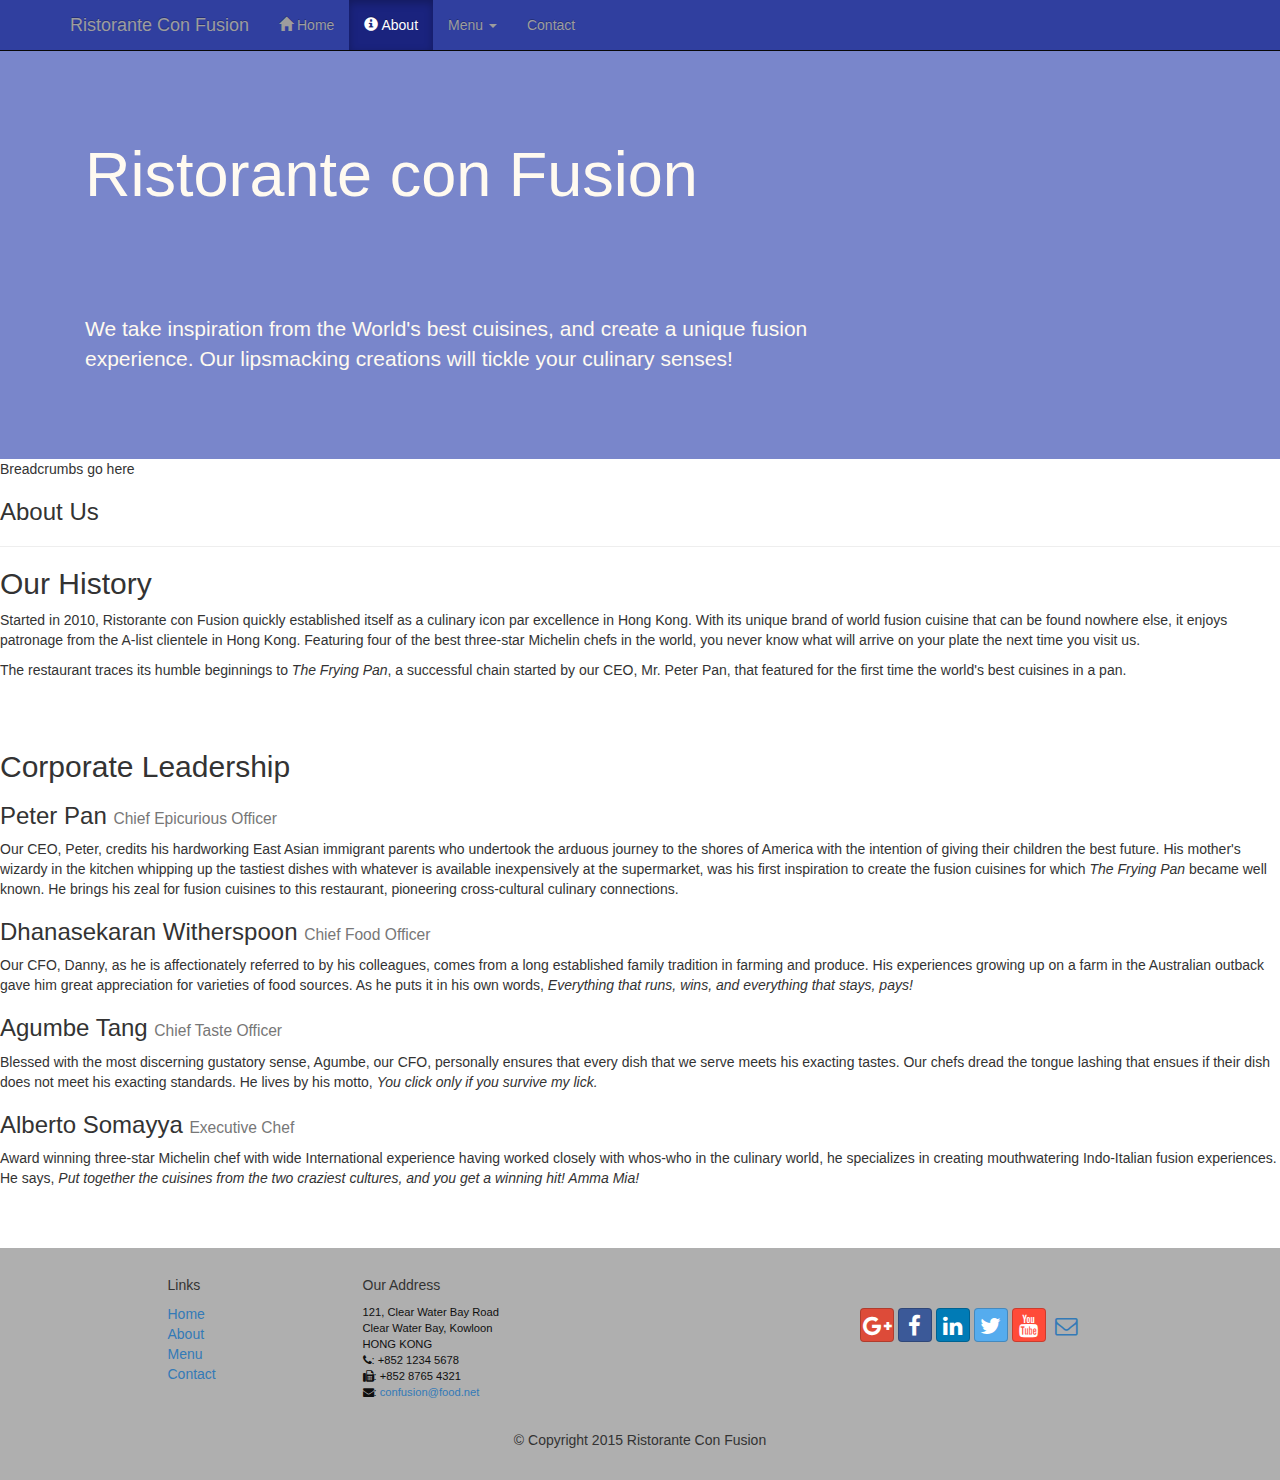
==== conFusion/aboutus.html @ da2f940b "WK1 Project Task1" ====
<!DOCTYPE html>
<html lang="en">

<head>
    <meta charset="utf-8">
    <meta http-equiv="X-UA-Compatible" content="IE=edge">
    <meta name="viewport" content="width=device-width, initial-scale=1">
    <!-- The above 3 meta tags *must* come first in the head; any other head 
         content must come *after* these tags -->
    <title>Ristorante Con Fusion: About Us</title>
    <!-- Bootstrap -->
    <link href="css/bootstrap.min.css" rel="stylesheet">
    <link href="css/bootstrap-theme.min.css" rel="stylesheet">
    <link href="css/font-awesome.min.css" rel="stylesheet">
    <link href="css/bootstrap-social.css" rel="stylesheet">
    <link href="css/mystyles.css" rel="stylesheet">

    <!-- HTML5 shim and Respond.js for IE8 support of HTML5 elements and media queries -->
    <!-- WARNING: Respond.js doesn't work if you view the page via file:// -->
    <!--[if lt IE 9]>
      <script src="https://oss.maxcdn.com/html5shiv/3.7.2/html5shiv.min.js"></script>
      <script src="https://oss.maxcdn.com/respond/1.4.2/respond.min.js"></script>
    <![endif]-->
</head>

<body>
    <nav class="navbar navbar-inverse navbar-fixed-top" role="navigation">
        <div class="container">
            <div class="navbar-header">
                <button type="button" class="navbar-toggle collapsed" data-toggle="collapse" data-target="#navbar" aria-expanded="false" aria-controls="navbar">
                    <span class="sr-only">Toggle navigation</span>
                    <span class="icon-bar"></span>
                    <span class="icon-bar"></span>
                    <span class="icon-bar"></span>
                </button>
                <a class="navbar-brand" href="index.html">Ristorante Con Fusion</a>
            </div>
            <div id="navbar" class="navbar-collapse collapse">
                <ul class="nav navbar-nav">
                    <li><a href="index.html"><span class="glyphicon glyphicon-home"
                         aria-hidden="true"></span> Home</a></li>
                    <li class="active"><a href="aboutus.html"><span class="glyphicon glyphicon-info-sign"
                         aria-hidden="true"></span> About</a></li>
                    <li class="dropdown">
                        <a href="#" class="dropdown-toggle" data-toggle="dropdown" role="button" aria-haspopup="true" aria-expanded="false">
                         Menu <span class="caret"></span></a>
                        <ul class="dropdown-menu">
                            <li><a href="#">Appetizers</a></li>
                            <li><a href="#">Main Courses</a></li>
                            <li><a href="#">Desserts</a></li>
                            <li><a href="#">Drinks</a></li>
                            <li role="separator" class="divider"></li>
                            <li class="dropdown-header">Specials</li>
                            <li><a href="#">Lunch Buffet</a></li>
                            <li><a href="#">Weekend Brunch</a></li>
                        </ul>
                    </li>
                    <li><a href="#">Contact</a></li>
                </ul>
            </div>
        </div>
    </nav>
    <header class="jumbotron">

        <!-- Main component for a primary marketing message or call to action -->

        <div class="container">
            <div class="row row-header">
                <div class="col-xs-12 col-sm-8">
                    <h1>Ristorante con Fusion</h1>
                    <p style="padding:40px;"></p>
                    <p>We take inspiration from the World's best cuisines, and create a unique fusion experience. Our lipsmacking creations will tickle your culinary senses!</p>
                </div>
                <div class="col-xs-12 col-sm-4">
                </div>
            </div>
        </div>
    </header>

    <div>
        <div>
            <div>
                Breadcrumbs go here
            </div>
            <div>
                <h3>About Us</h3>
                <hr>
            </div>
        </div>

        <div>
            <div>
                <h2>Our History</h2>
                <p>Started in 2010, Ristorante con Fusion quickly established itself as a culinary icon par excellence in Hong Kong. With its unique brand of world fusion cuisine that can be found nowhere else, it enjoys patronage from the A-list clientele in Hong Kong. Featuring four of the best three-star Michelin chefs in the world, you never know what will arrive on your plate the next time you visit us.</p>
                <p>The restaurant traces its humble beginnings to <em>The Frying Pan</em>, a successful chain started by our CEO, Mr. Peter Pan, that featured for the first time the world's best cuisines in a pan.</p>
            </div>
            <div>
                <p style="padding:20px;"></p>
            </div>
        </div>


        <div>
            <div>
                <h2>Corporate Leadership</h2>
                <h3>Peter Pan <small>Chief Epicurious Officer</small></h3>
                <p>Our CEO, Peter, credits his hardworking East Asian immigrant parents who undertook the arduous journey to the shores of America with the intention of giving their children the best future. His mother's wizardy in the kitchen whipping up the tastiest dishes with whatever is available inexpensively at the supermarket, was his first inspiration to create the fusion cuisines for which <em>The Frying Pan</em> became well known. He brings his zeal for fusion cuisines to this restaurant, pioneering cross-cultural culinary connections.</p>
                <h3>Dhanasekaran Witherspoon <small>Chief Food Officer</small></h3>
                <p>Our CFO, Danny, as he is affectionately referred to by his colleagues, comes from a long established family tradition in farming and produce. His experiences growing up on a farm in the Australian outback gave him great appreciation for varieties of food sources. As he puts it in his own words, <em>Everything that runs, wins, and everything that stays, pays!</em></p>
                <h3>Agumbe Tang <small>Chief Taste Officer</small></h3>
                <p>Blessed with the most discerning gustatory sense, Agumbe, our CFO, personally ensures that every dish that we serve meets his exacting tastes. Our chefs dread the tongue lashing that ensues if their dish does not meet his exacting standards. He lives by his motto, <em>You click only if you survive my lick.</em></p>
                <h3>Alberto Somayya <small>Executive Chef</small></h3>
                <p>Award winning three-star Michelin chef with wide International experience having worked closely with whos-who in the culinary world, he specializes in creating mouthwatering Indo-Italian fusion experiences. He says, <em>Put together the cuisines from the two craziest cultures, and you get a winning hit! Amma Mia!</em></p>
            </div>
            <div>
                <p style="padding:20px;"></p>
            </div>
        </div>

    </div>

    <footer class="row-footer">
        <div class="container">
            <div class="row">
                <div class="col-xs-5 col-xs-offset-1 col-sm-2 col-sm-offset-1">
                    <h5>Links</h5>
                    <ul class="list-unstyled">
                        <li><a href="#">Home</a></li>
                        <li><a href="#">About</a></li>
                        <li><a href="#">Menu</a></li>
                        <li><a href="#">Contact</a></li>
                    </ul>
                </div>
                <div class="col-xs-6 col-sm-5">
                    <h5>Our Address</h5>
                    <address>
		              121, Clear Water Bay Road<br>
		              Clear Water Bay, Kowloon<br>
		              HONG KONG<br>
		              <i class="fa fa-phone"></i>: +852 1234 5678<br>
		              <i class="fa fa-fax"></i>: +852 8765 4321<br>
		              <i class="fa fa-envelope"></i>: 
                        <a href="mailto:confusion@food.net">confusion@food.net</a>
		           </address>
                </div>
                <div class="col-xs-12 col-sm-4">
                    <div class="nav navbar-nav" style="padding: 40px 10px;">
                        <a class="btn btn-social-icon btn-google-plus" href="http://google.com/+"><i class="fa fa-google-plus"></i></a>
                        <a class="btn btn-social-icon btn-facebook" href="http://www.facebook.com/profile.php?id="><i class="fa fa-facebook"></i></a>
                        <a class="btn btn-social-icon btn-linkedin" href="http://www.linkedin.com/in/"><i class="fa fa-linkedin"></i></a>
                        <a class="btn btn-social-icon btn-twitter" href="http://twitter.com/"><i class="fa fa-twitter"></i></a>
                        <a class="btn btn-social-icon btn-youtube" href="http://youtube.com/"><i class="fa fa-youtube"></i></a>
                        <a class="btn btn-social-icon" href="mailto:"><i class="fa fa-envelope-o"></i></a>
                    </div>
                </div>
                <div class="col-xs-12">
                    <p style="padding:10px;"></p>
                    <p align=center>© Copyright 2015 Ristorante Con Fusion</p>
                </div>
            </div>
        </div>
    </footer>
    <!-- jQuery (necessary for Bootstrap's JavaScript plugins) -->
    <script src="https://ajax.googleapis.com/ajax/libs/jquery/1.11.3/jquery.min.js"></script>
    <!-- Include all compiled plugins (below), or include individual files as needed -->
    <script src="js/bootstrap.min.js"></script>
</body>

</html>
---- conFusion/css/mystyles.css ----
.row-header {
    margin: 0px auto;
    padding: 0px auto;
}

.row-content {
    margin: 0px auto;
    padding: 50px 0px 50px 0px;
    border-bottom: 1px ridge;
    min-height: 400px;
}

.row-footer {
    background-color: #AfAfAf;
    margin: 0px auto;
    padding: 20px 0px 20px 0px;
}

.jumbotron {
    padding: 70px 30px 70px 30px;
    margin: 0px auto;
    background: #7986CB;
    color: floralwhite;
}

address {
    font-size: 80%;
    margin: 0px;
    color: #0f0f0f;
}

body {
    padding: 50px 0px 0px 0px;
    z-index: 0;
}

.navbar-inverse {
    background: #303F9F;
}

.navbar-inverse .navbar-nav>.active>a,
.navbar-inverse .navbar-nav>.active>a:hover,
.navbar-inverse .navbar-nav>.active>a:focus {
    color: #fff;
    background: #1A237E;
}

.navbar-inverse .navbar-nav>.open>a,
.navbar-inverse .navbar-nav>.open>a:hover,
.navbar-inverse .navbar-nav>.open>a:focus {
    color: #fff;
    background: #1A237E;
}

.navbar-inverse .navbar-nav .open .dropdown-menu>li>a,
.navbar-inverse .navbar-nav .open .dropdown-menu {
    background-color: #303F9F;
    color: #eeeeee;
}

.navbar-inverse .navbar-nav .open .dropdown-menu>li>a:hover {
    color: #000000;
}
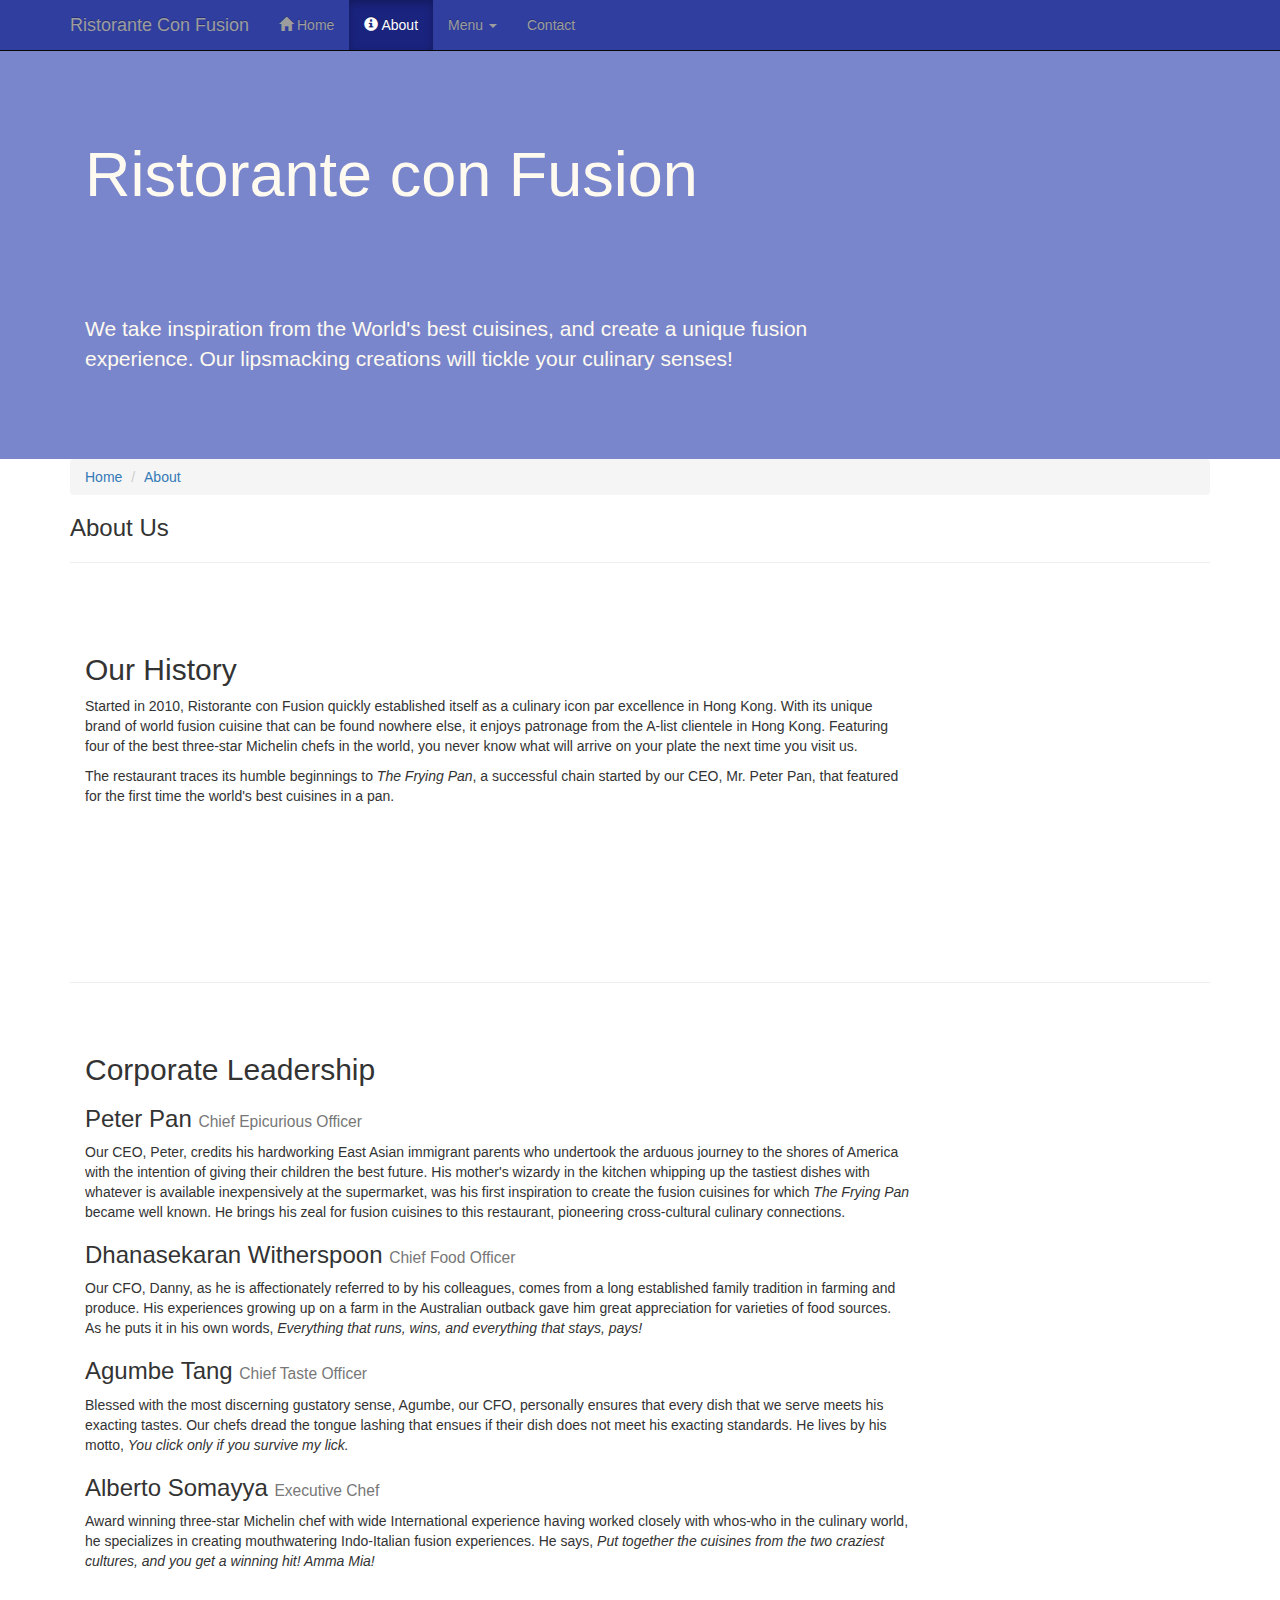
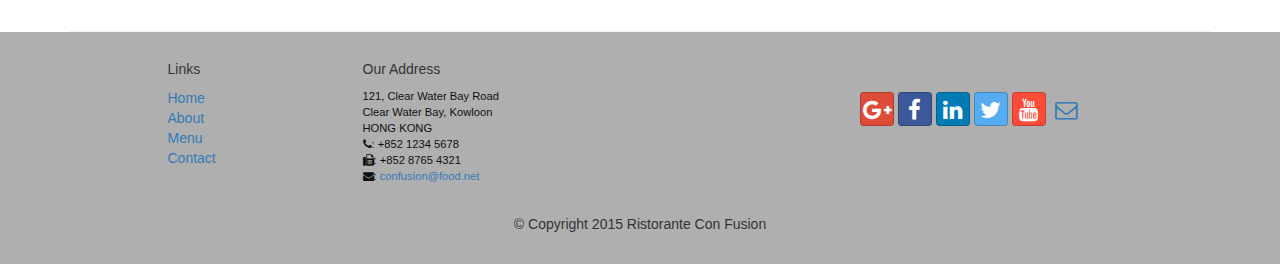
==== commit 230f65cb: "WK1 assignment" ====
--- a/conFusion/aboutus.html
+++ b/conFusion/aboutus.html
@@ -77,10 +77,15 @@
         </div>
     </header>
 
-    <div>
+
+
+    <div class="container">
         <div>
             <div>
-                Breadcrumbs go here
+                <ol class="breadcrumb">
+                    <li class="active"><a href="index.html">Home</a></li>
+                    <li><a href="aboutus.html">About</a></li>
+                </ol>
             </div>
             <div>
                 <h3>About Us</h3>
@@ -88,20 +93,20 @@
             </div>
         </div>
 
-        <div>
-            <div>
+        <div class="row row-content">
+            <div class="col-xs-12 col-sm-9">
                 <h2>Our History</h2>
                 <p>Started in 2010, Ristorante con Fusion quickly established itself as a culinary icon par excellence in Hong Kong. With its unique brand of world fusion cuisine that can be found nowhere else, it enjoys patronage from the A-list clientele in Hong Kong. Featuring four of the best three-star Michelin chefs in the world, you never know what will arrive on your plate the next time you visit us.</p>
                 <p>The restaurant traces its humble beginnings to <em>The Frying Pan</em>, a successful chain started by our CEO, Mr. Peter Pan, that featured for the first time the world's best cuisines in a pan.</p>
             </div>
-            <div>
+            <div class="col-xs-12 col-sm-3">
                 <p style="padding:20px;"></p>
             </div>
         </div>
 
 
-        <div>
-            <div>
+        <div class="row row-content">
+            <div class="col-xs-12 col-sm-9">
                 <h2>Corporate Leadership</h2>
                 <h3>Peter Pan <small>Chief Epicurious Officer</small></h3>
                 <p>Our CEO, Peter, credits his hardworking East Asian immigrant parents who undertook the arduous journey to the shores of America with the intention of giving their children the best future. His mother's wizardy in the kitchen whipping up the tastiest dishes with whatever is available inexpensively at the supermarket, was his first inspiration to create the fusion cuisines for which <em>The Frying Pan</em> became well known. He brings his zeal for fusion cuisines to this restaurant, pioneering cross-cultural culinary connections.</p>
@@ -112,7 +117,7 @@
                 <h3>Alberto Somayya <small>Executive Chef</small></h3>
                 <p>Award winning three-star Michelin chef with wide International experience having worked closely with whos-who in the culinary world, he specializes in creating mouthwatering Indo-Italian fusion experiences. He says, <em>Put together the cuisines from the two craziest cultures, and you get a winning hit! Amma Mia!</em></p>
             </div>
-            <div>
+            <div class="col-xs-12 col-sm-3">
                 <p style="padding:20px;"></p>
             </div>
         </div>
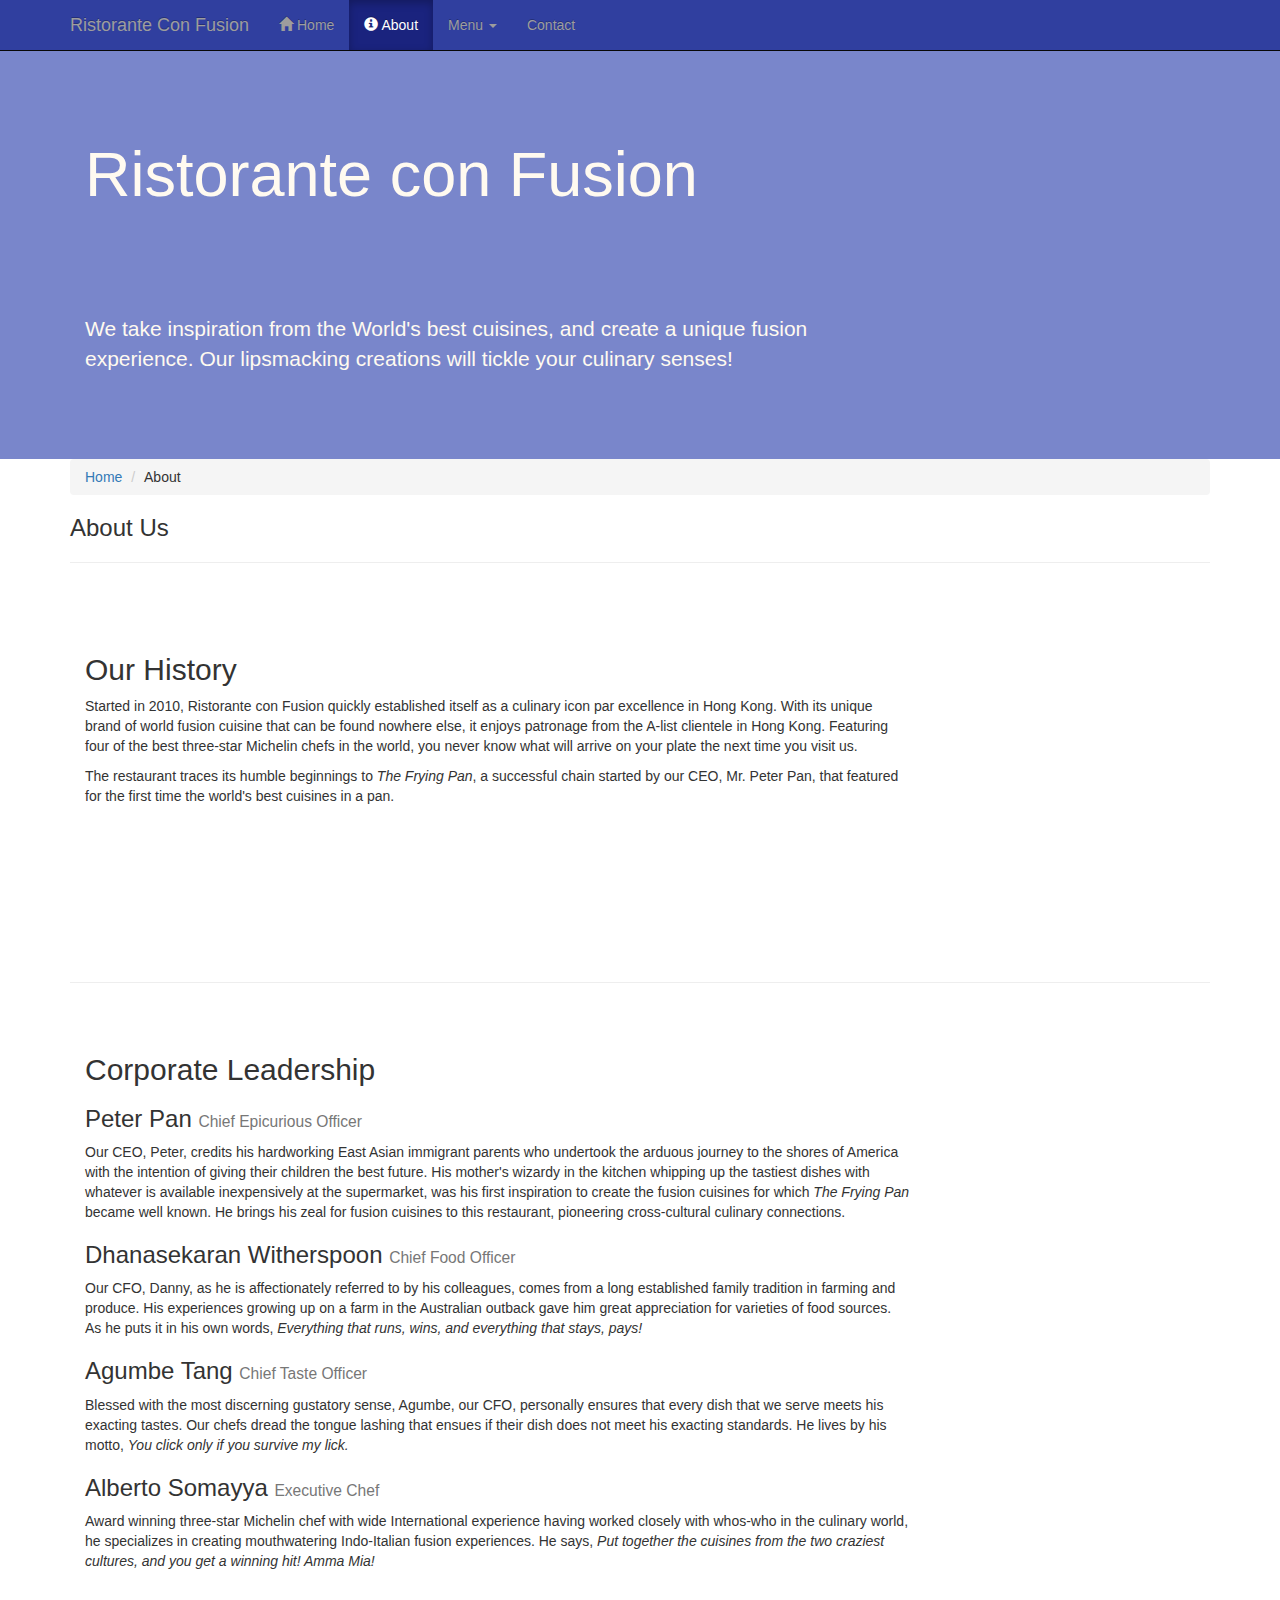
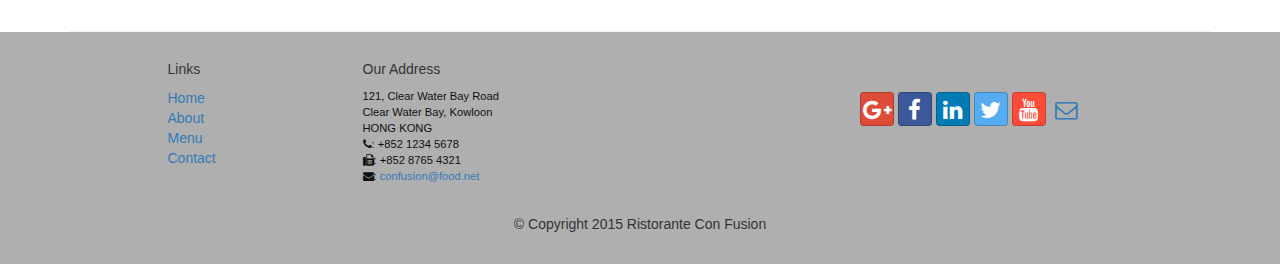
==== commit 00ed933a: "Link to About in breadcrumb removed" ====
--- a/conFusion/aboutus.html
+++ b/conFusion/aboutus.html
@@ -84,7 +84,7 @@
             <div>
                 <ol class="breadcrumb">
                     <li class="active"><a href="index.html">Home</a></li>
-                    <li><a href="aboutus.html">About</a></li>
+                    <li>About</li>
                 </ol>
             </div>
             <div>
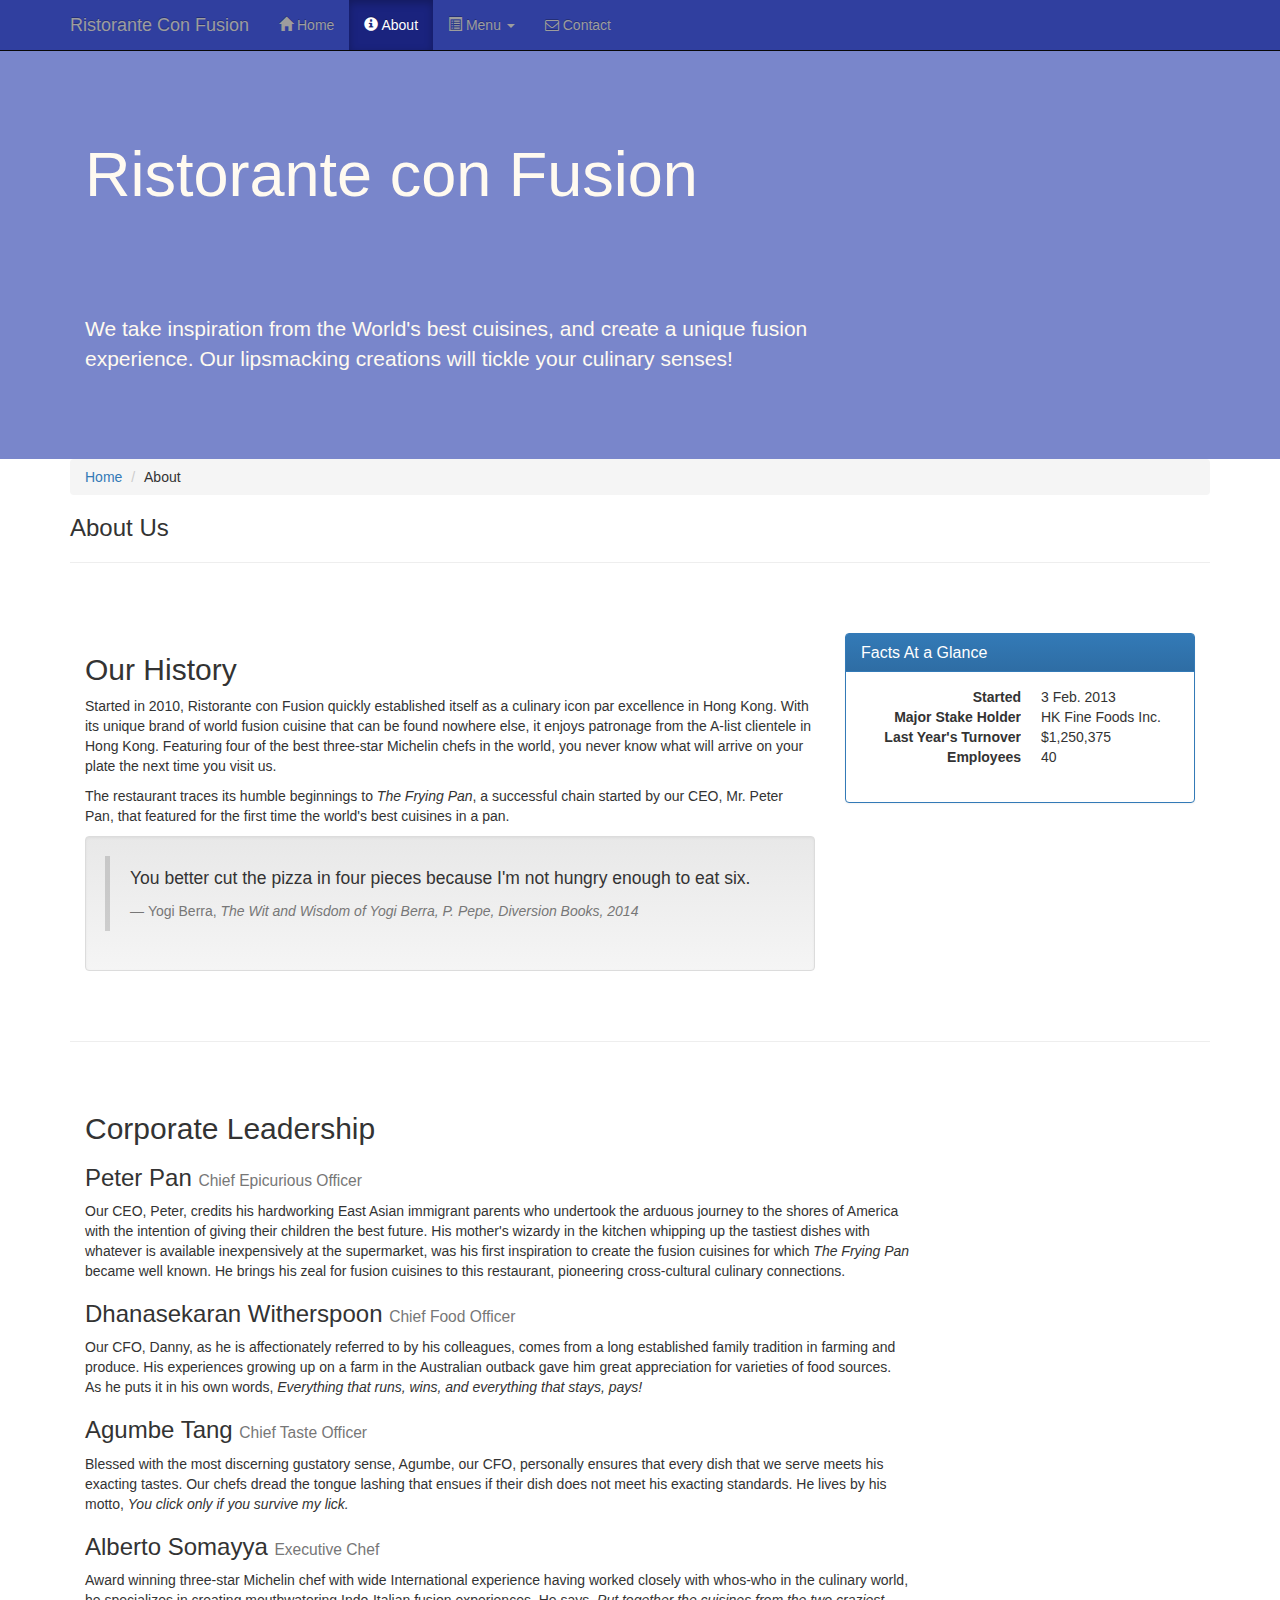
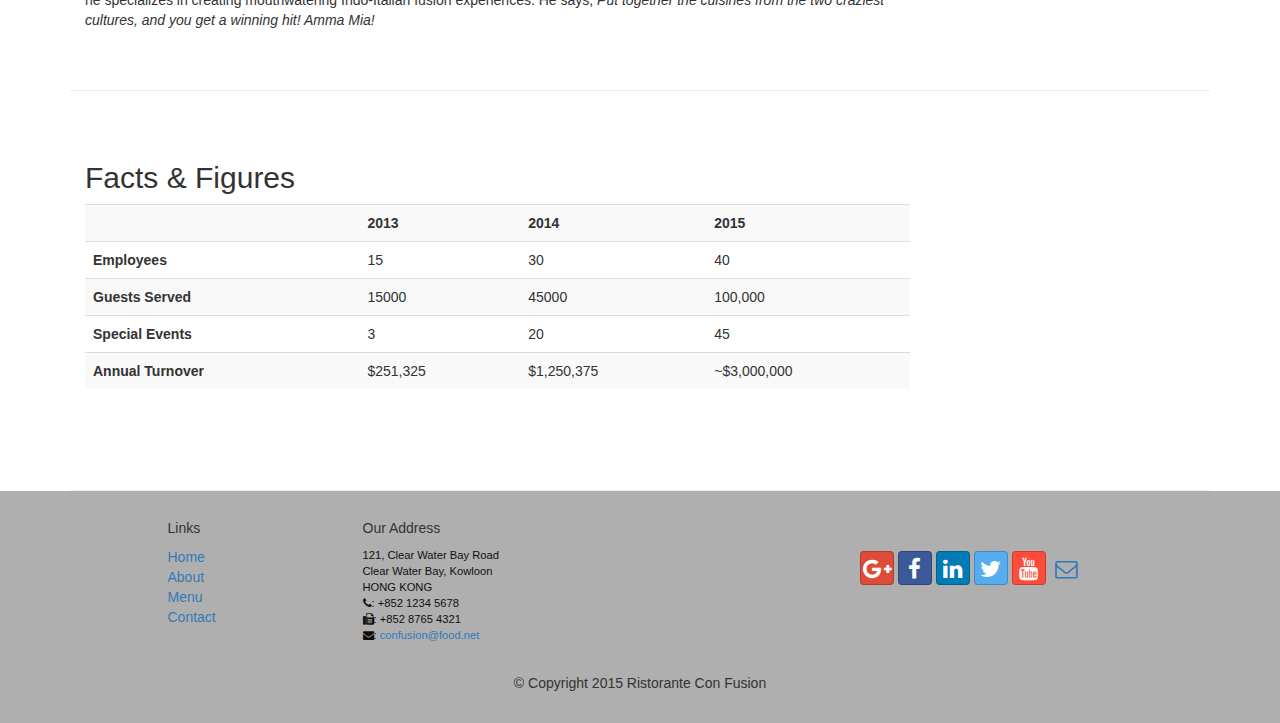
==== commit 17a00dad: "WK2 Exercise 2" ====
--- a/conFusion/aboutus.html
+++ b/conFusion/aboutus.html
@@ -42,7 +42,8 @@
                     <li class="active"><a href="aboutus.html"><span class="glyphicon glyphicon-info-sign"
                          aria-hidden="true"></span> About</a></li>
                     <li class="dropdown">
-                        <a href="#" class="dropdown-toggle" data-toggle="dropdown" role="button" aria-haspopup="true" aria-expanded="false">
+                        <a href="#" class="dropdown-toggle" data-toggle="dropdown" role="button" aria-haspopup="true" aria-expanded="false"><span class="glyphicon glyphicon-list-alt"
+                         aria-hidden="true"></span>
                          Menu <span class="caret"></span></a>
                         <ul class="dropdown-menu">
                             <li><a href="#">Appetizers</a></li>
@@ -55,7 +56,7 @@
                             <li><a href="#">Weekend Brunch</a></li>
                         </ul>
                     </li>
-                    <li><a href="#">Contact</a></li>
+                    <li><a href="contactus.html"><i class="fa fa-envelope-o"></i> Contact</a></li>
                 </ul>
             </div>
         </div>
@@ -94,14 +95,41 @@
         </div>
 
         <div class="row row-content">
-            <div class="col-xs-12 col-sm-9">
+            <div class="col-xs-12 col-sm-8">
                 <h2>Our History</h2>
                 <p>Started in 2010, Ristorante con Fusion quickly established itself as a culinary icon par excellence in Hong Kong. With its unique brand of world fusion cuisine that can be found nowhere else, it enjoys patronage from the A-list clientele in Hong Kong. Featuring four of the best three-star Michelin chefs in the world, you never know what will arrive on your plate the next time you visit us.</p>
                 <p>The restaurant traces its humble beginnings to <em>The Frying Pan</em>, a successful chain started by our CEO, Mr. Peter Pan, that featured for the first time the world's best cuisines in a pan.</p>
-            </div>
-            <div class="col-xs-12 col-sm-3">
-                <p style="padding:20px;"></p>
-            </div>
+                <div class="well">
+                    <blockquote>
+                        <p>You better cut the pizza in four pieces because I'm not hungry enough to eat six.</p>
+                        <footer>Yogi Berra,
+                            <cite>The Wit and Wisdom of Yogi Berra,
+                            P. Pepe, Diversion Books, 2014</cite>
+                        </footer>
+                    </blockquote>
+                </div>
+            </div>
+            <div class="col-xs-12 col-sm-4">
+
+                <div class="panel panel-primary">
+                    <div class="panel-heading">
+                        <h3 class="panel-title">Facts At a Glance</h3>
+                    </div>
+                    <div class="panel-body">
+                        <dl class="dl-horizontal">
+                            <dt>Started</dt>
+                            <dd>3 Feb. 2013</dd>
+                            <dt>Major Stake Holder</dt>
+                            <dd>HK Fine Foods Inc.</dd>
+                            <dt>Last Year's Turnover</dt>
+                            <dd>$1,250,375</dd>
+                            <dt>Employees</dt>
+                            <dd>40</dd>
+                        </dl>
+                    </div>
+                </div>
+            </div>
+
         </div>
 
 
@@ -122,6 +150,49 @@
             </div>
         </div>
 
+        <div class="row row-content">
+            <div class="col-xs-12 col-sm-9">
+                <h2>Facts &amp; Figures</h2>
+                <div class="table-responsive">
+                    <table class="table table-striped">
+                        <tr>
+                            <td>&nbsp;</td>
+                            <th>2013</th>
+                            <th>2014</th>
+                            <th>2015</th>
+                        </tr>
+                        <tr>
+                            <th>Employees</th>
+                            <td>15</td>
+                            <td>30</td>
+                            <td>40</td>
+                        </tr>
+                        <tr>
+                            <th>Guests Served</th>
+                            <td>15000</td>
+                            <td>45000</td>
+                            <td>100,000</td>
+                        </tr>
+                        <tr>
+                            <th>Special Events</th>
+                            <td>3</td>
+                            <td>20</td>
+                            <td>45</td>
+                        </tr>
+                        <tr>
+                            <th>Annual Turnover</th>
+                            <td>$251,325</td>
+                            <td>$1,250,375</td>
+                            <td>~$3,000,000</td>
+                        </tr>
+                    </table>
+                </div>
+            </div>
+            <div class="col-xs-12 col-sm-3">
+                <p style="padding:20px;"></p>
+            </div>
+        </div>
+
     </div>
 
     <footer class="row-footer">
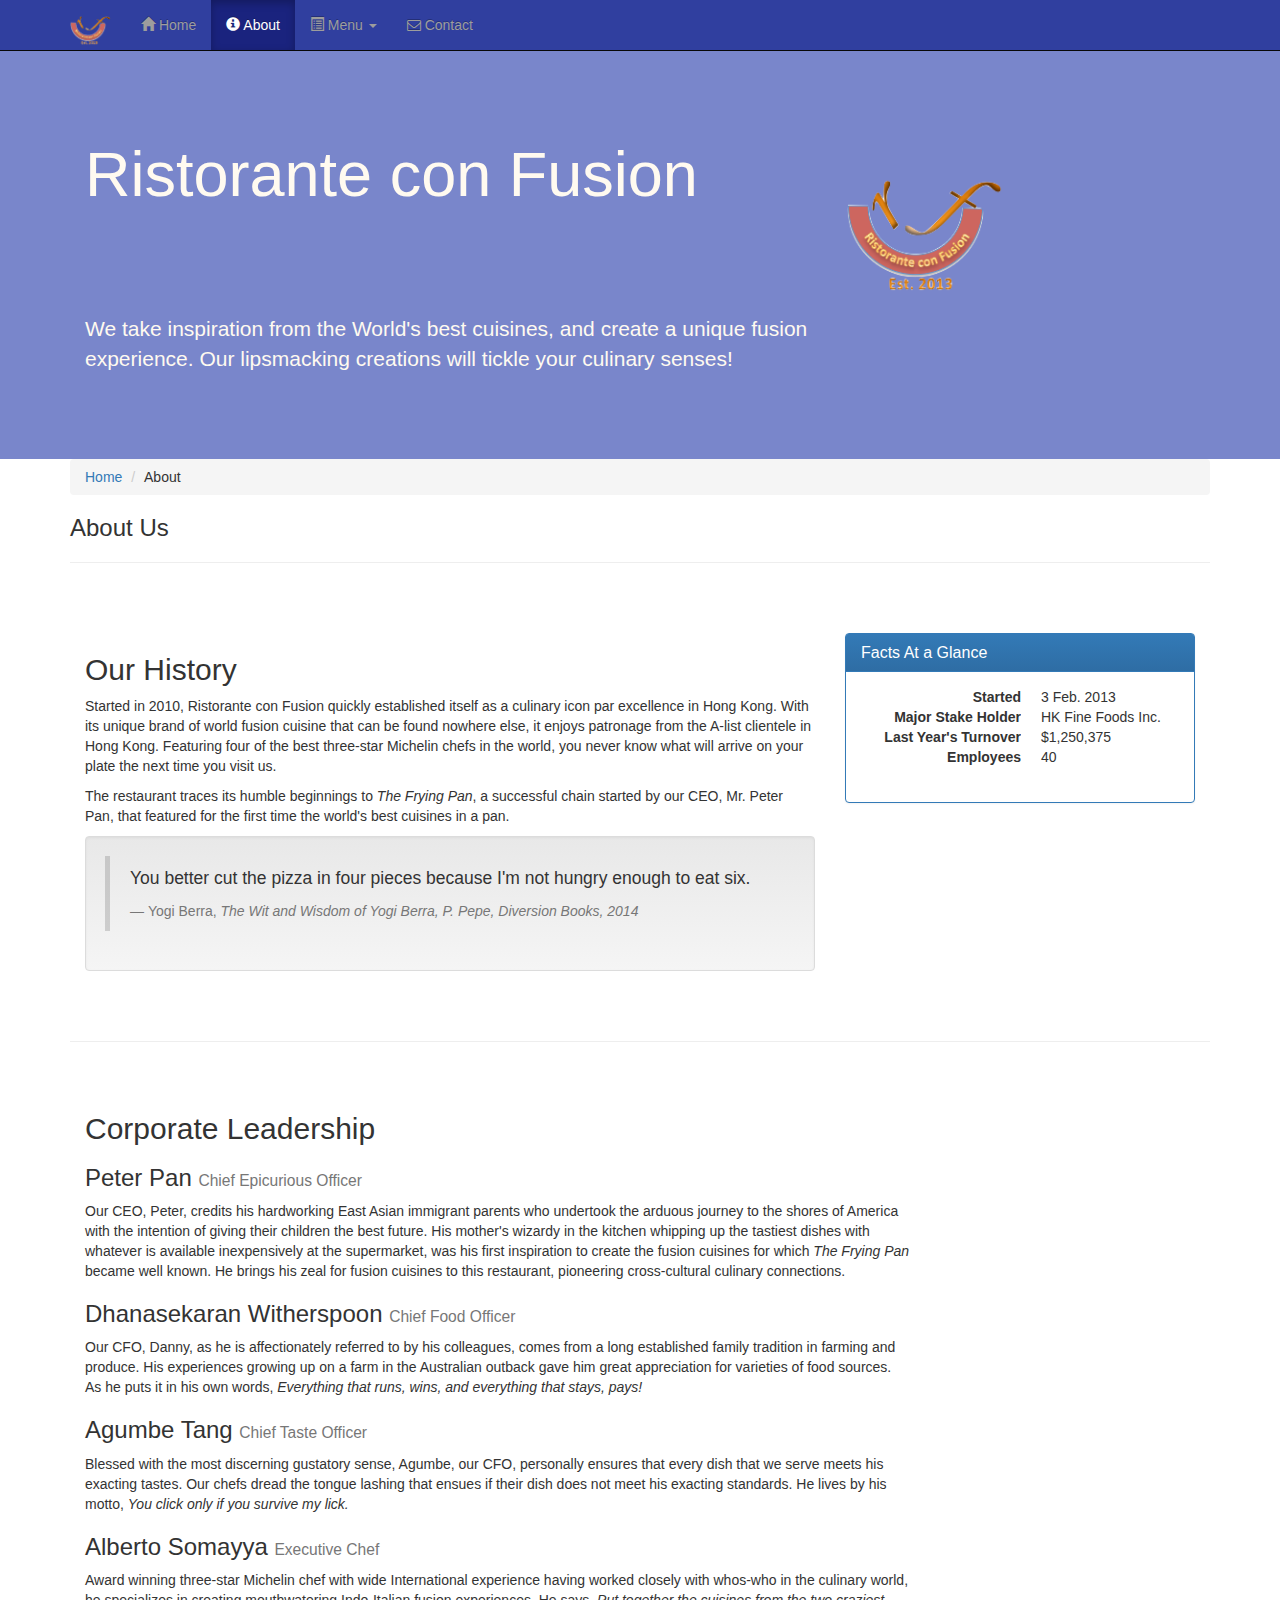
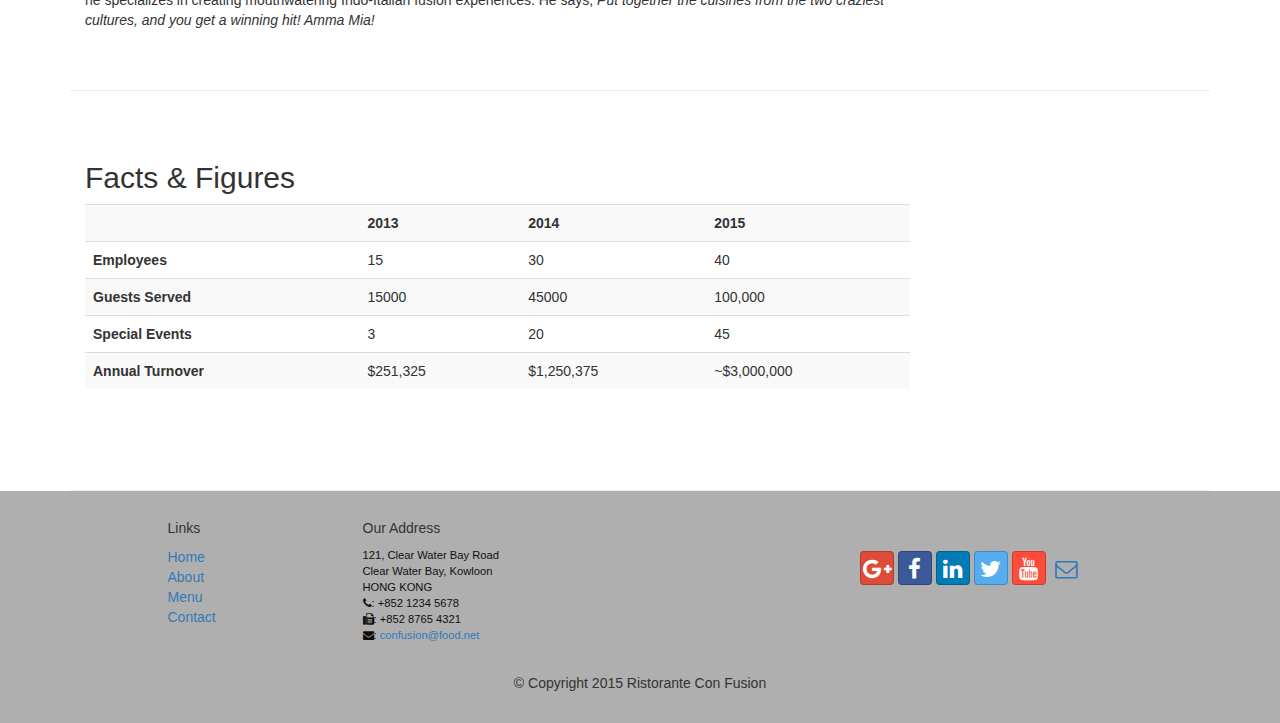
==== commit c37fa592: "WK2 Exercise 3" ====
--- a/conFusion/aboutus.html
+++ b/conFusion/aboutus.html
@@ -33,7 +33,7 @@
                     <span class="icon-bar"></span>
                     <span class="icon-bar"></span>
                 </button>
-                <a class="navbar-brand" href="index.html">Ristorante Con Fusion</a>
+                <a class="navbar-brand" href="index.html"><img src="img/logo.png" height=30 width=41></a>
             </div>
             <div id="navbar" class="navbar-collapse collapse">
                 <ul class="nav navbar-nav">
@@ -72,7 +72,9 @@
                     <p style="padding:40px;"></p>
                     <p>We take inspiration from the World's best cuisines, and create a unique fusion experience. Our lipsmacking creations will tickle your culinary senses!</p>
                 </div>
-                <div class="col-xs-12 col-sm-4">
+                <div class="col-xs-12 col-sm-2">
+                    <p style="padding:20px;"></p>
+                    <img src="img/logo.png" class="img-responsive">
                 </div>
             </div>
         </div>
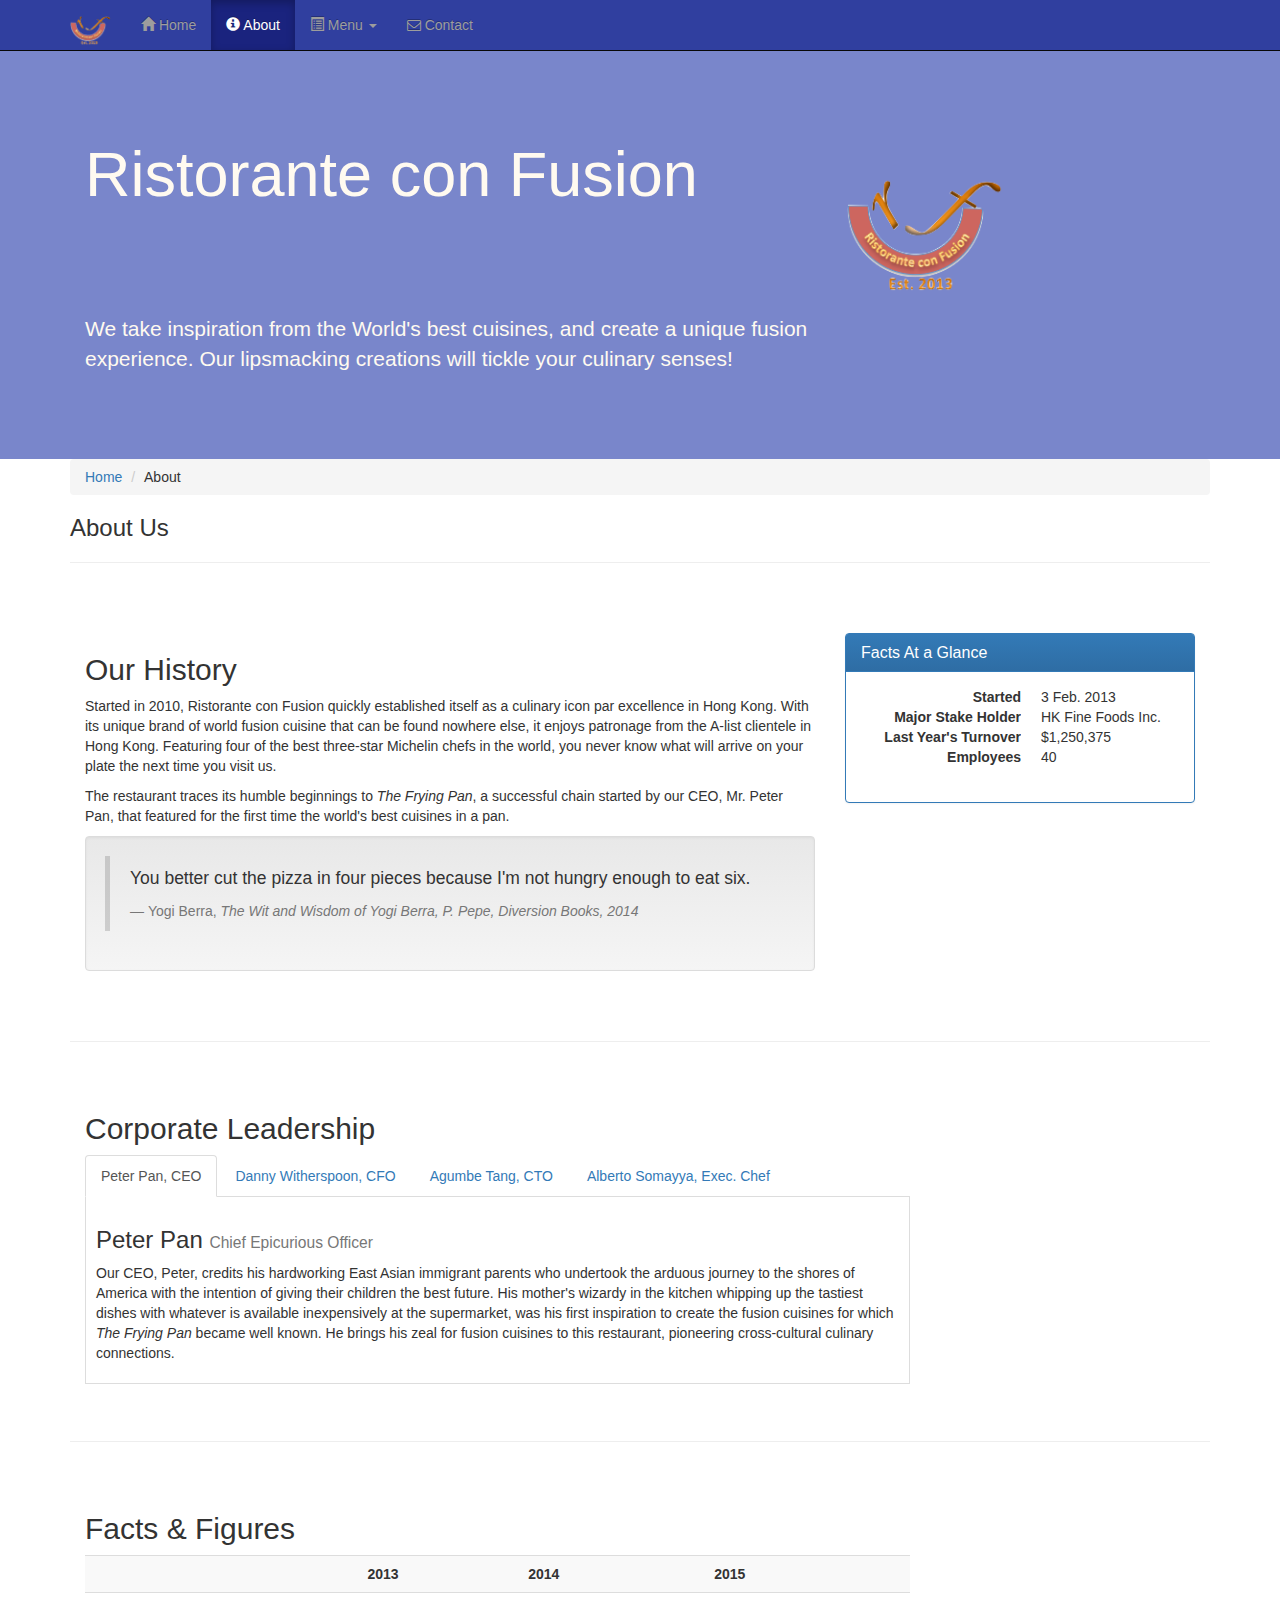
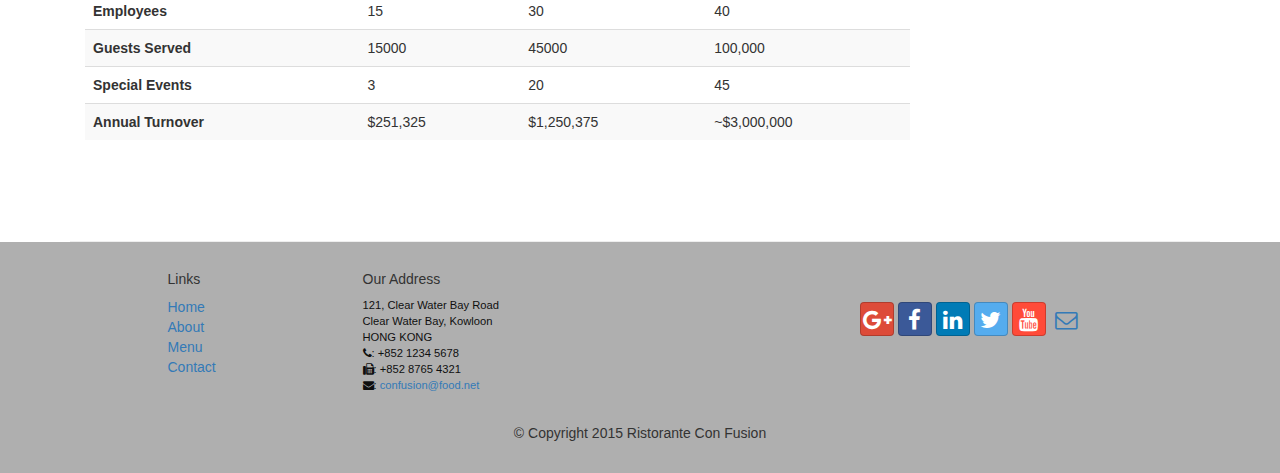
==== commit fc419dd3: "WK3 - Tabs exercise 1" ====
--- a/conFusion/aboutus.html
+++ b/conFusion/aboutus.html
@@ -138,14 +138,31 @@
         <div class="row row-content">
             <div class="col-xs-12 col-sm-9">
                 <h2>Corporate Leadership</h2>
-                <h3>Peter Pan <small>Chief Epicurious Officer</small></h3>
-                <p>Our CEO, Peter, credits his hardworking East Asian immigrant parents who undertook the arduous journey to the shores of America with the intention of giving their children the best future. His mother's wizardy in the kitchen whipping up the tastiest dishes with whatever is available inexpensively at the supermarket, was his first inspiration to create the fusion cuisines for which <em>The Frying Pan</em> became well known. He brings his zeal for fusion cuisines to this restaurant, pioneering cross-cultural culinary connections.</p>
-                <h3>Dhanasekaran Witherspoon <small>Chief Food Officer</small></h3>
-                <p>Our CFO, Danny, as he is affectionately referred to by his colleagues, comes from a long established family tradition in farming and produce. His experiences growing up on a farm in the Australian outback gave him great appreciation for varieties of food sources. As he puts it in his own words, <em>Everything that runs, wins, and everything that stays, pays!</em></p>
-                <h3>Agumbe Tang <small>Chief Taste Officer</small></h3>
-                <p>Blessed with the most discerning gustatory sense, Agumbe, our CFO, personally ensures that every dish that we serve meets his exacting tastes. Our chefs dread the tongue lashing that ensues if their dish does not meet his exacting standards. He lives by his motto, <em>You click only if you survive my lick.</em></p>
-                <h3>Alberto Somayya <small>Executive Chef</small></h3>
-                <p>Award winning three-star Michelin chef with wide International experience having worked closely with whos-who in the culinary world, he specializes in creating mouthwatering Indo-Italian fusion experiences. He says, <em>Put together the cuisines from the two craziest cultures, and you get a winning hit! Amma Mia!</em></p>
+                <ul class="nav nav-tabs" role="tablist">
+                    <li role="presentation" class="active">
+                        <a href="#peter" aria-controls="peter" role="tab" data-toggle="tab">Peter Pan, CEO</a></li>
+                    <li role="presentation"><a href="#danny" aria-controls="danny" role="tab" data-toggle="tab">Danny Witherspoon, CFO</a></li>
+                    <li role="presentation"><a href="#agumbe" aria-controls="agumbe" role="tab" data-toggle="tab">Agumbe Tang, CTO</a></li>
+                    <li role="presentation"><a href="#alberto" aria-controls="alberto" role="tab" data-toggle="tab">Alberto Somayya, Exec. Chef</a></li>
+                </ul>
+                <div class="tab-content">
+                    <div role="tabpanel" class="tab-pane fade in active" id="peter">
+                        <h3>Peter Pan <small>Chief Epicurious Officer</small></h3>
+                        <p>Our CEO, Peter, credits his hardworking East Asian immigrant parents who undertook the arduous journey to the shores of America with the intention of giving their children the best future. His mother's wizardy in the kitchen whipping up the tastiest dishes with whatever is available inexpensively at the supermarket, was his first inspiration to create the fusion cuisines for which <em>The Frying Pan</em> became well known. He brings his zeal for fusion cuisines to this restaurant, pioneering cross-cultural culinary connections.</p>
+                    </div>
+                    <div role="tabpanel" class="tab-pane fade" id="danny">
+                        <h3>Dhanasekaran Witherspoon <small>Chief Food Officer</small></h3>
+                        <p>Our CFO, Danny, as he is affectionately referred to by his colleagues, comes from a long established family tradition in farming and produce. His experiences growing up on a farm in the Australian outback gave him great appreciation for varieties of food sources. As he puts it in his own words, <em>Everything that runs, wins, and everything that stays, pays!</em></p>
+                    </div>
+                    <div role="tabpanel" class="tab-pane fade" id="agumbe">
+                        <h3>Agumbe Tang <small>Chief Taste Officer</small></h3>
+                        <p>Blessed with the most discerning gustatory sense, Agumbe, our CFO, personally ensures that every dish that we serve meets his exacting tastes. Our chefs dread the tongue lashing that ensues if their dish does not meet his exacting standards. He lives by his motto, <em>You click only if you survive my lick.</em></p>
+                    </div>
+                    <div role="tabpanel" class="tab-pane fade" id="alberto">
+                        <h3>Alberto Somayya <small>Executive Chef</small></h3>
+                        <p>Award winning three-star Michelin chef with wide International experience having worked closely with whos-who in the culinary world, he specializes in creating mouthwatering Indo-Italian fusion experiences. He says, <em>Put together the cuisines from the two craziest cultures, and you get a winning hit! Amma Mia!</em></p>
+                    </div>
+                </div>
             </div>
             <div class="col-xs-12 col-sm-3">
                 <p style="padding:20px;"></p>
--- a/conFusion/css/mystyles.css
+++ b/conFusion/css/mystyles.css
@@ -61,3 +61,10 @@
 .navbar-inverse .navbar-nav .open .dropdown-menu>li>a:hover {
     color: #000000;
 }
+
+.tab-content {
+    border-left: 1px solid #ddd;
+    border-right: 1px solid #ddd;
+    border-bottom: 1px solid #ddd;
+    padding: 10px;
+}
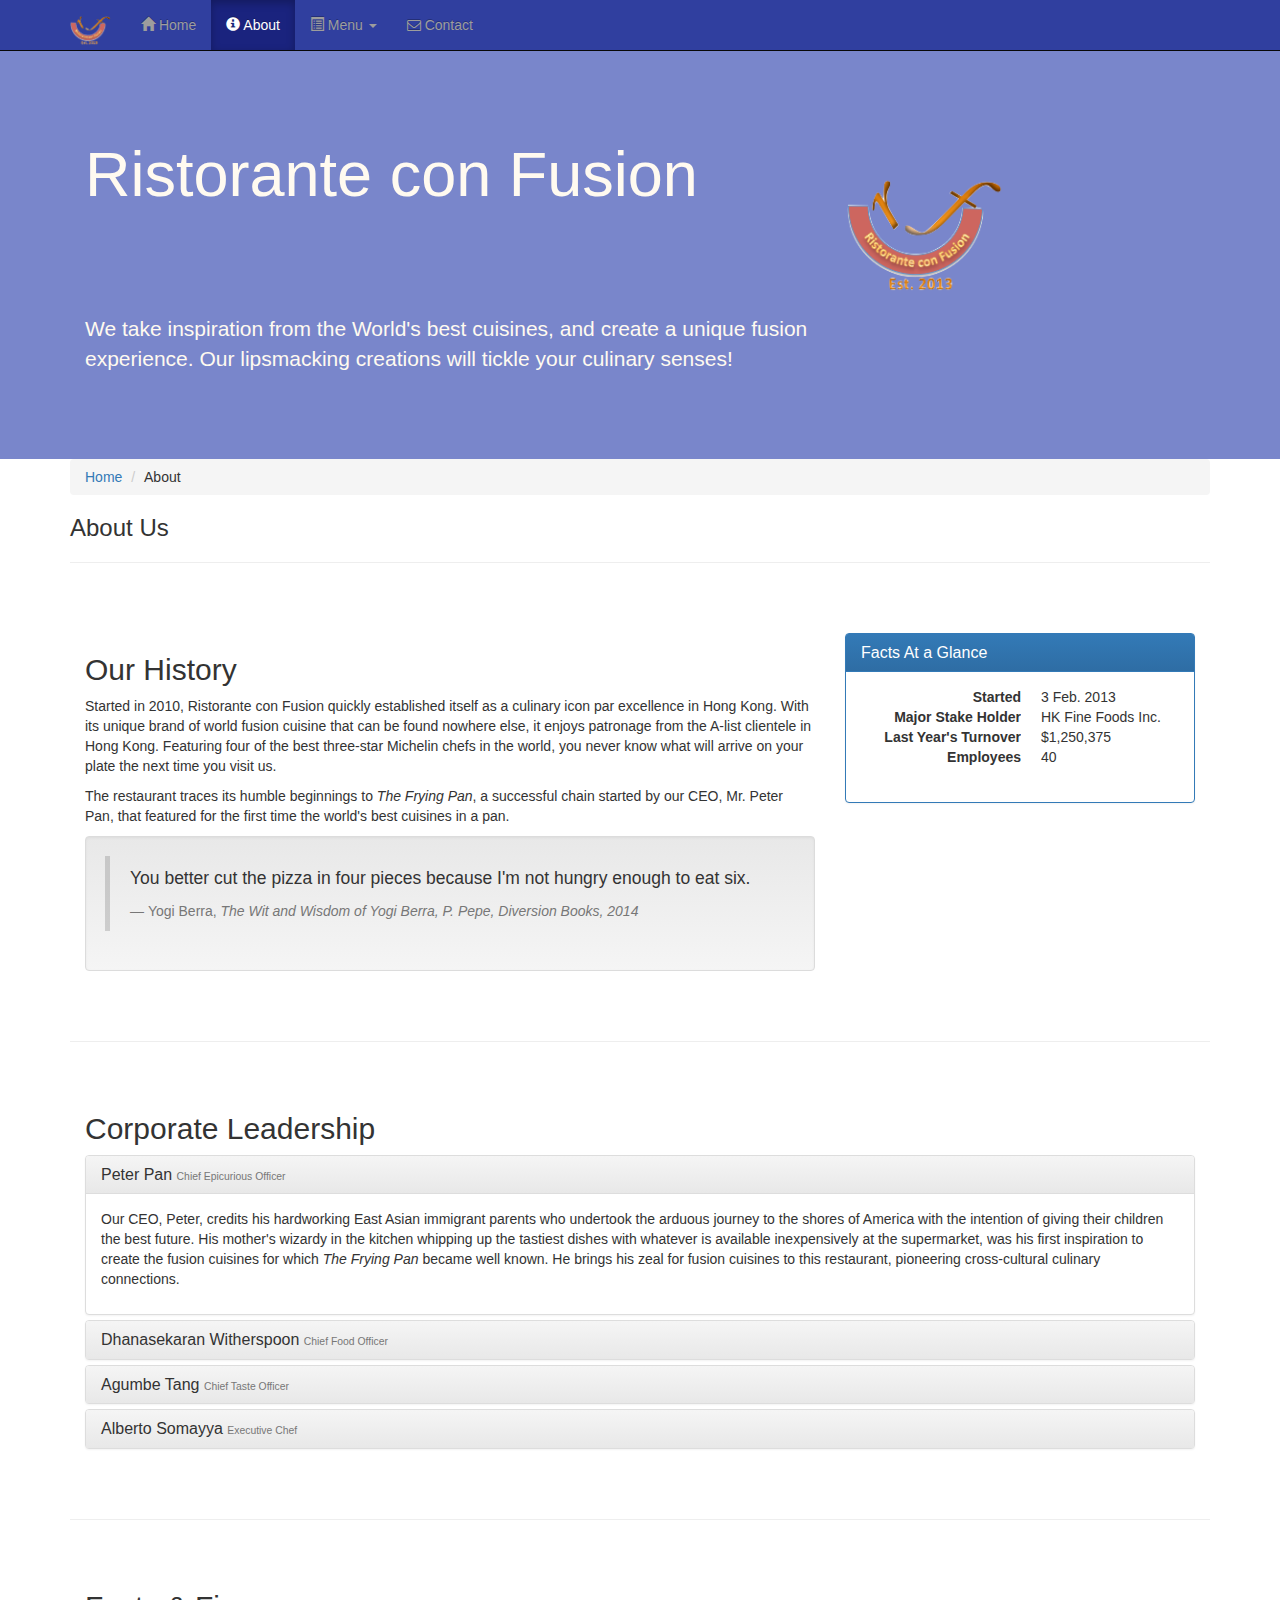
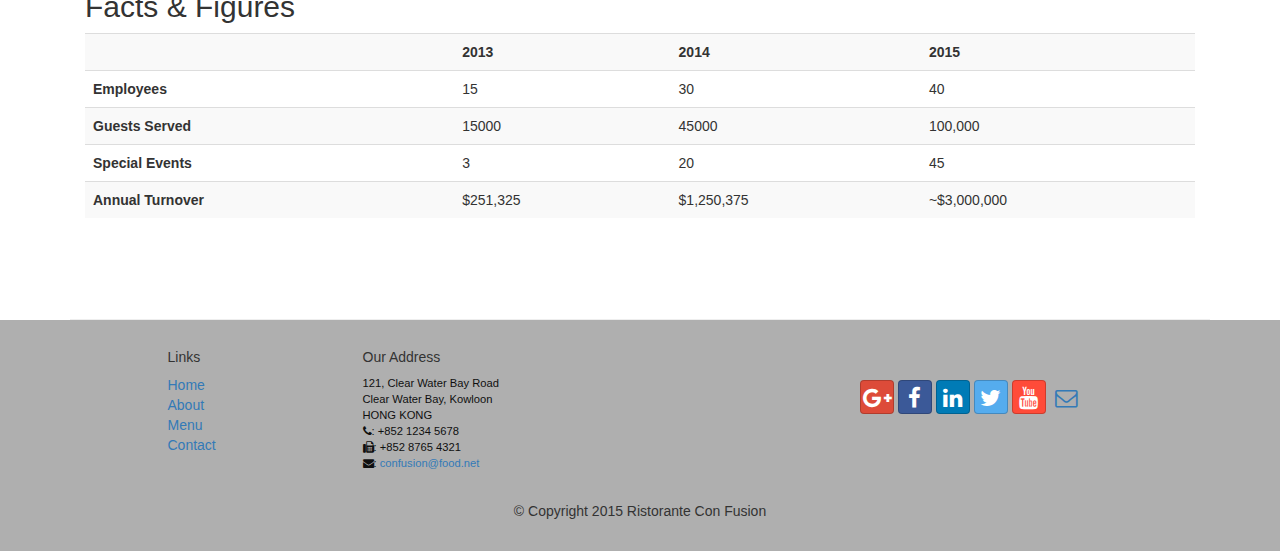
==== commit 1c9837e3: "WK2 Exercise collaps" ====
--- a/conFusion/aboutus.html
+++ b/conFusion/aboutus.html
@@ -97,7 +97,7 @@
         </div>
 
         <div class="row row-content">
-            <div class="col-xs-12 col-sm-8">
+            <div class="col-xs-12 col-sm-6 col-lg-8">
                 <h2>Our History</h2>
                 <p>Started in 2010, Ristorante con Fusion quickly established itself as a culinary icon par excellence in Hong Kong. With its unique brand of world fusion cuisine that can be found nowhere else, it enjoys patronage from the A-list clientele in Hong Kong. Featuring four of the best three-star Michelin chefs in the world, you never know what will arrive on your plate the next time you visit us.</p>
                 <p>The restaurant traces its humble beginnings to <em>The Frying Pan</em>, a successful chain started by our CEO, Mr. Peter Pan, that featured for the first time the world's best cuisines in a pan.</p>
@@ -111,7 +111,7 @@
                     </blockquote>
                 </div>
             </div>
-            <div class="col-xs-12 col-sm-4">
+            <div class="col-xs-12 col-sm-6 col-lg-4">
 
                 <div class="panel panel-primary">
                     <div class="panel-heading">
@@ -136,41 +136,56 @@
 
 
         <div class="row row-content">
-            <div class="col-xs-12 col-sm-9">
+            <div class="col-xs-12">
                 <h2>Corporate Leadership</h2>
-                <ul class="nav nav-tabs" role="tablist">
-                    <li role="presentation" class="active">
-                        <a href="#peter" aria-controls="peter" role="tab" data-toggle="tab">Peter Pan, CEO</a></li>
-                    <li role="presentation"><a href="#danny" aria-controls="danny" role="tab" data-toggle="tab">Danny Witherspoon, CFO</a></li>
-                    <li role="presentation"><a href="#agumbe" aria-controls="agumbe" role="tab" data-toggle="tab">Agumbe Tang, CTO</a></li>
-                    <li role="presentation"><a href="#alberto" aria-controls="alberto" role="tab" data-toggle="tab">Alberto Somayya, Exec. Chef</a></li>
-                </ul>
-                <div class="tab-content">
-                    <div role="tabpanel" class="tab-pane fade in active" id="peter">
-                        <h3>Peter Pan <small>Chief Epicurious Officer</small></h3>
-                        <p>Our CEO, Peter, credits his hardworking East Asian immigrant parents who undertook the arduous journey to the shores of America with the intention of giving their children the best future. His mother's wizardy in the kitchen whipping up the tastiest dishes with whatever is available inexpensively at the supermarket, was his first inspiration to create the fusion cuisines for which <em>The Frying Pan</em> became well known. He brings his zeal for fusion cuisines to this restaurant, pioneering cross-cultural culinary connections.</p>
-                    </div>
-                    <div role="tabpanel" class="tab-pane fade" id="danny">
-                        <h3>Dhanasekaran Witherspoon <small>Chief Food Officer</small></h3>
-                        <p>Our CFO, Danny, as he is affectionately referred to by his colleagues, comes from a long established family tradition in farming and produce. His experiences growing up on a farm in the Australian outback gave him great appreciation for varieties of food sources. As he puts it in his own words, <em>Everything that runs, wins, and everything that stays, pays!</em></p>
-                    </div>
-                    <div role="tabpanel" class="tab-pane fade" id="agumbe">
-                        <h3>Agumbe Tang <small>Chief Taste Officer</small></h3>
-                        <p>Blessed with the most discerning gustatory sense, Agumbe, our CFO, personally ensures that every dish that we serve meets his exacting tastes. Our chefs dread the tongue lashing that ensues if their dish does not meet his exacting standards. He lives by his motto, <em>You click only if you survive my lick.</em></p>
-                    </div>
-                    <div role="tabpanel" class="tab-pane fade" id="alberto">
-                        <h3>Alberto Somayya <small>Executive Chef</small></h3>
-                        <p>Award winning three-star Michelin chef with wide International experience having worked closely with whos-who in the culinary world, he specializes in creating mouthwatering Indo-Italian fusion experiences. He says, <em>Put together the cuisines from the two craziest cultures, and you get a winning hit! Amma Mia!</em></p>
-                    </div>
-                </div>
-            </div>
-            <div class="col-xs-12 col-sm-3">
-                <p style="padding:20px;"></p>
+                <div class="panel-group" id="accordion" role="tablist" aria-multiselectable="true">
+                    <div class="panel panel-default">
+                        <div class="panel-heading" role="tab" id="headingPeter">
+                            <h3 class="panel-title"><a role="button" data-toggle="collapse" data-parent="#accordion" href="#peter" aria-expanded="true" aria-controls="peter">Peter Pan <small>Chief Epicurious Officer</small></a>
+                            </h3>
+                        </div>
+                        <div role="tabpanel" class="panel-collapse collapse in" id="peter" aria-labelledby="headingPeter">
+                            <div class="panel-body">
+                                <p>Our CEO, Peter, credits his hardworking East Asian immigrant parents who undertook the arduous journey to the shores of America with the intention of giving their children the best future. His mother's wizardy in the kitchen whipping up the tastiest dishes with whatever is available inexpensively at the supermarket, was his first inspiration to create the fusion cuisines for which <em>The Frying Pan</em> became well known. He brings his zeal for fusion cuisines to this restaurant, pioneering cross-cultural culinary connections.</p>
+                            </div>
+                        </div>
+                    </div>
+                    <div class="panel panel-default">
+                        <div class="panel-heading" role="tab" id="headingDanny">
+                            <h3 class="panel-title"><a class="collapsed" role="button" data-toggle="collapse" data-parent="#accordion" href="#danny" aria-expanded="true" aria-controls="danny">Dhanasekaran Witherspoon <small>Chief Food Officer</small></a></h3>
+                        </div>
+                        <div role="tabpanel" class="panel-collapse collapse" id="danny" aria-labelledby="headingDanny">
+                            <div class="panel-body">
+                                <p>Our CFO, Danny, as he is affectionately referred to by his colleagues, comes from a long established family tradition in farming and produce. His experiences growing up on a farm in the Australian outback gave him great appreciation for varieties of food sources. As he puts it in his own words, <em>Everything that runs, wins, and everything that stays, pays!</em></p>
+                            </div>
+                        </div>
+                    </div>
+                    <div class="panel panel-default">
+                        <div class="panel-heading" role="tab" id="headingAgumbe">
+                            <h3 class="panel-title"><a class="collapsed" role="button" data-toggle="collapse" data-parent="#accordion" href="#agumbe" aria-expanded="true" aria-controls="agumbe">Agumbe Tang <small>Chief Taste Officer</small></a></h3>
+                        </div>
+                        <div role="tabpanel" class="panel-collapse collapse" id="agumbe" aria-labelledby="headingAgumbe">
+                            <div class="panel-body">
+                                <p>Blessed with the most discerning gustatory sense, Agumbe, our CFO, personally ensures that every dish that we serve meets his exacting tastes. Our chefs dread the tongue lashing that ensues if their dish does not meet his exacting standards. He lives by his motto, <em>You click only if you survive my lick.</em></p>
+                            </div>
+                        </div>
+                    </div>
+                    <div class="panel panel-default">
+                        <div class="panel-heading" role="tab" id="headingAlberto">
+                            <h3 class="panel-title"><a class="collapsed" role="button" data-toggle="collapse" data-parent="#accordion" href="#alberto" aria-expanded="true" aria-controls="alberto">Alberto Somayya <small>Executive Chef</small></a></h3>
+                        </div>
+                        <div role="tabpanel" class="panel-collapse collapse" id="alberto" aria-labelledby="Alberto">
+                            <div class="panel-body">
+                                <p>Award winning three-star Michelin chef with wide International experience having worked closely with whos-who in the culinary world, he specializes in creating mouthwatering Indo-Italian fusion experiences. He says, <em>Put together the cuisines from the two craziest cultures, and you get a winning hit! Amma Mia!</em></p>
+                            </div>
+                        </div>
+                    </div>
+                </div>
             </div>
         </div>
 
         <div class="row row-content">
-            <div class="col-xs-12 col-sm-9">
+            <div class="col-xs-12">
                 <h2>Facts &amp; Figures</h2>
                 <div class="table-responsive">
                     <table class="table table-striped">
@@ -207,11 +222,7 @@
                     </table>
                 </div>
             </div>
-            <div class="col-xs-12 col-sm-3">
-                <p style="padding:20px;"></p>
-            </div>
-        </div>
-
+        </div>
     </div>
 
     <footer class="row-footer">
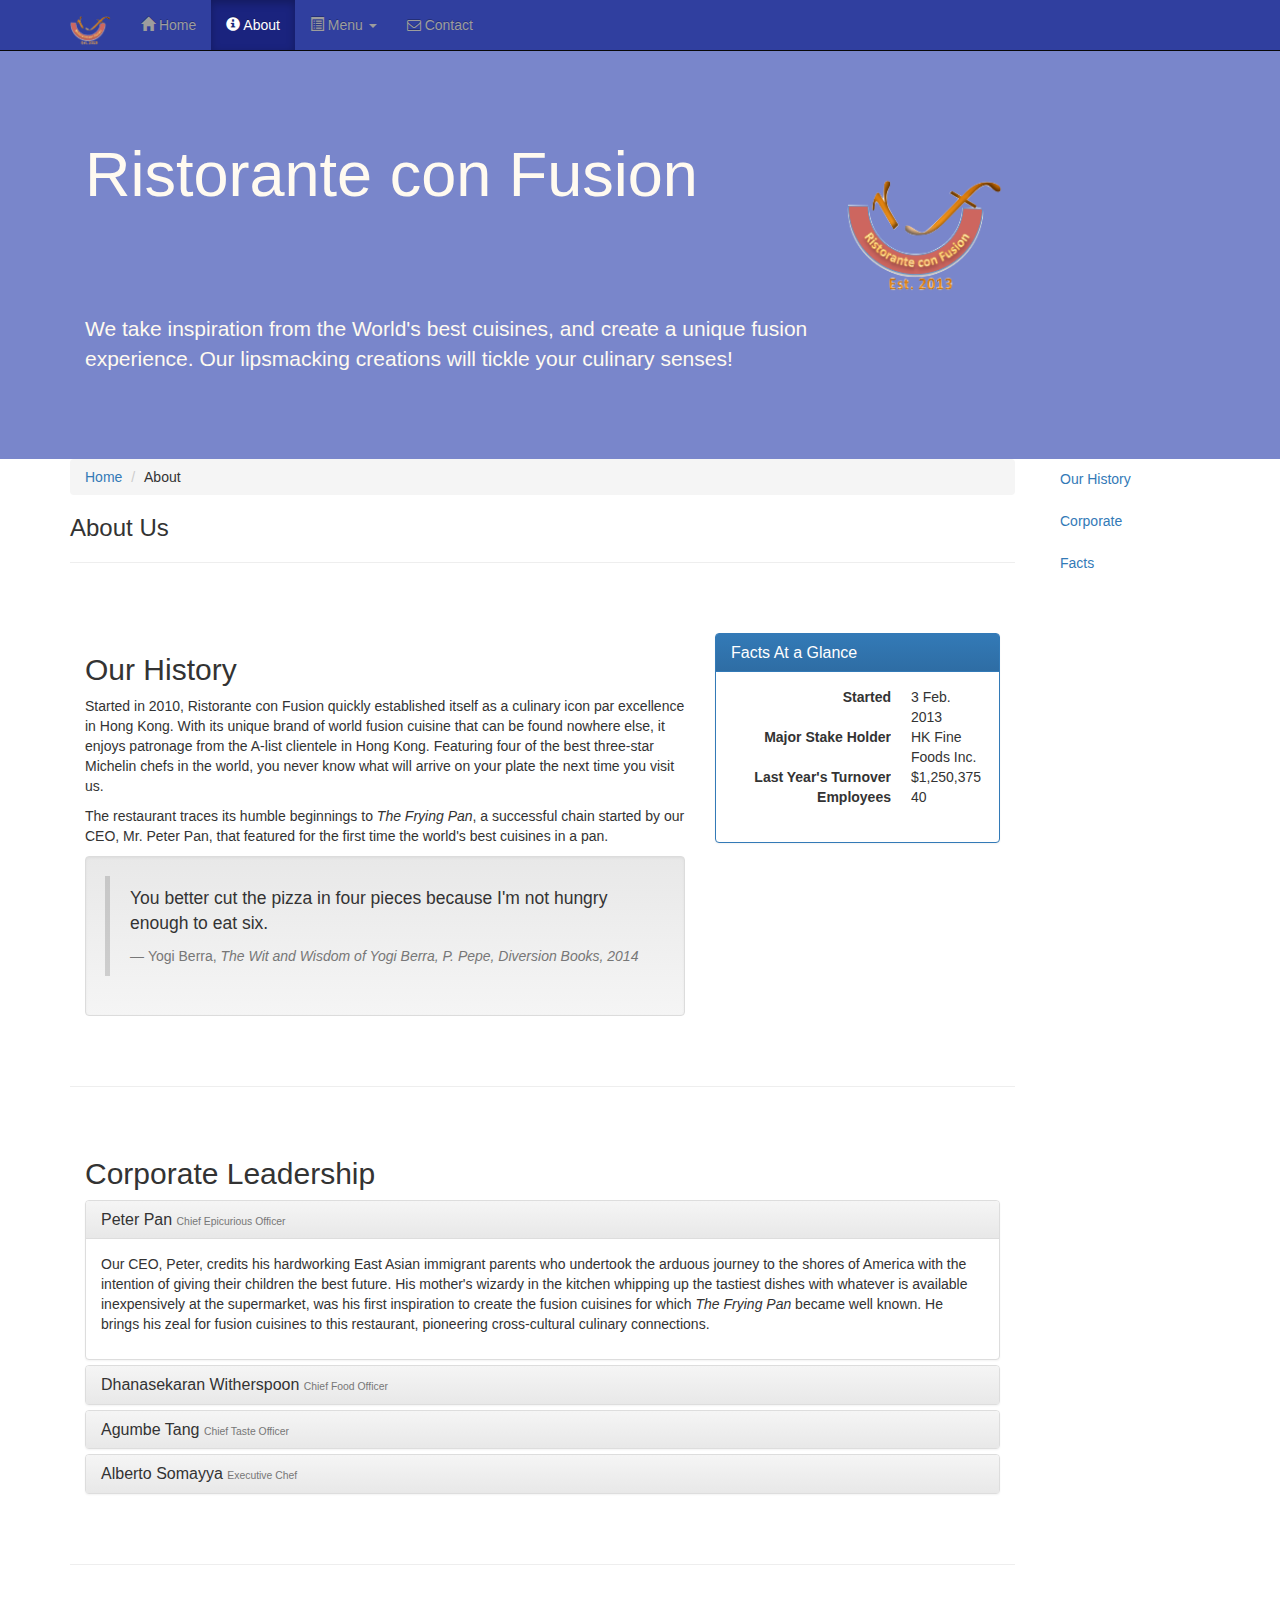
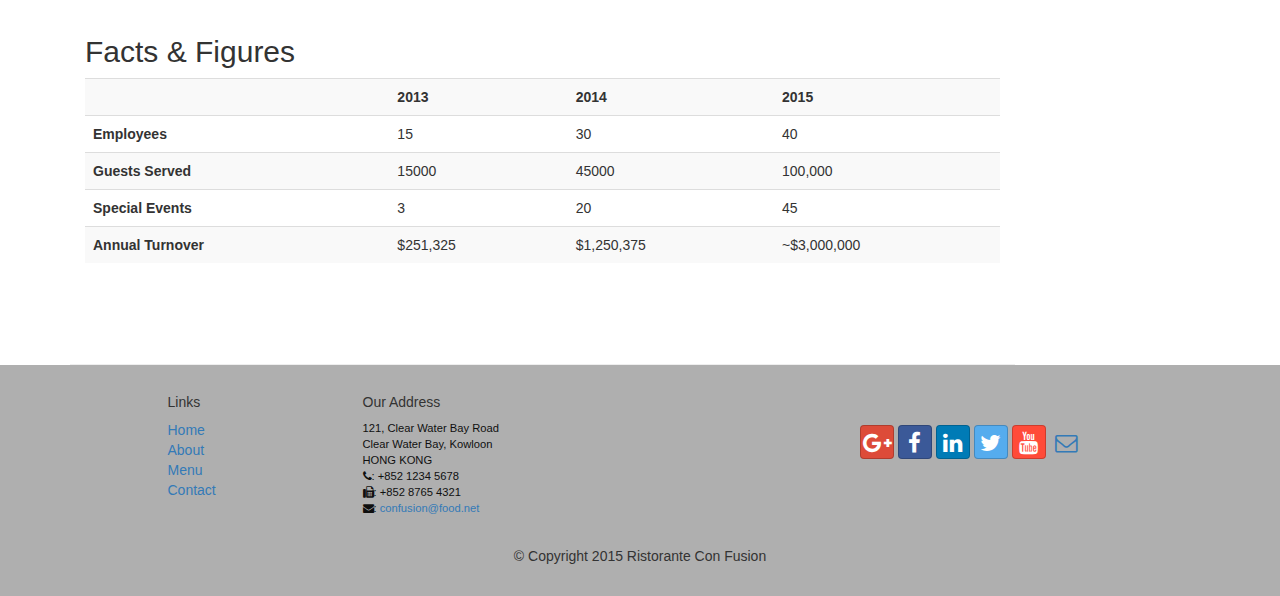
==== commit 6e757488: "WK2 Exercise Scrollspy & Affix" ====
--- a/conFusion/aboutus.html
+++ b/conFusion/aboutus.html
@@ -23,7 +23,7 @@
     <![endif]-->
 </head>
 
-<body>
+<body data-spy="scroll" data-target="#myScrollspy" data-offset="200">
     <nav class="navbar navbar-inverse navbar-fixed-top" role="navigation">
         <div class="container">
             <div class="navbar-header">
@@ -83,145 +83,156 @@
 
 
     <div class="container">
-        <div>
-            <div>
-                <ol class="breadcrumb">
-                    <li class="active"><a href="index.html">Home</a></li>
-                    <li>About</li>
-                </ol>
-            </div>
-            <div>
-                <h3>About Us</h3>
-                <hr>
-            </div>
-        </div>
-
-        <div class="row row-content">
-            <div class="col-xs-12 col-sm-6 col-lg-8">
-                <h2>Our History</h2>
-                <p>Started in 2010, Ristorante con Fusion quickly established itself as a culinary icon par excellence in Hong Kong. With its unique brand of world fusion cuisine that can be found nowhere else, it enjoys patronage from the A-list clientele in Hong Kong. Featuring four of the best three-star Michelin chefs in the world, you never know what will arrive on your plate the next time you visit us.</p>
-                <p>The restaurant traces its humble beginnings to <em>The Frying Pan</em>, a successful chain started by our CEO, Mr. Peter Pan, that featured for the first time the world's best cuisines in a pan.</p>
-                <div class="well">
-                    <blockquote>
-                        <p>You better cut the pizza in four pieces because I'm not hungry enough to eat six.</p>
-                        <footer>Yogi Berra,
-                            <cite>The Wit and Wisdom of Yogi Berra,
+        <div class="row">
+            <div class="col-xs-12 col-sm-10">
+                <div>
+                    <div>
+                        <ol class="breadcrumb">
+                            <li class="active"><a href="index.html">Home</a></li>
+                            <li>About</li>
+                        </ol>
+                    </div>
+                    <div>
+                        <h3>About Us</h3>
+                        <hr>
+                    </div>
+                </div>
+
+                <div id="history" class="row row-content">
+                    <div class="col-xs-12 col-sm-6 col-lg-8">
+                        <h2>Our History</h2>
+                        <p>Started in 2010, Ristorante con Fusion quickly established itself as a culinary icon par excellence in Hong Kong. With its unique brand of world fusion cuisine that can be found nowhere else, it enjoys patronage from the A-list clientele in Hong Kong. Featuring four of the best three-star Michelin chefs in the world, you never know what will arrive on your plate the next time you visit us.</p>
+                        <p>The restaurant traces its humble beginnings to <em>The Frying Pan</em>, a successful chain started by our CEO, Mr. Peter Pan, that featured for the first time the world's best cuisines in a pan.</p>
+                        <div class="well">
+                            <blockquote>
+                                <p>You better cut the pizza in four pieces because I'm not hungry enough to eat six.</p>
+                                <footer>Yogi Berra,
+                                    <cite>The Wit and Wisdom of Yogi Berra,
                             P. Pepe, Diversion Books, 2014</cite>
-                        </footer>
-                    </blockquote>
-                </div>
-            </div>
-            <div class="col-xs-12 col-sm-6 col-lg-4">
-
-                <div class="panel panel-primary">
-                    <div class="panel-heading">
-                        <h3 class="panel-title">Facts At a Glance</h3>
-                    </div>
-                    <div class="panel-body">
-                        <dl class="dl-horizontal">
-                            <dt>Started</dt>
-                            <dd>3 Feb. 2013</dd>
-                            <dt>Major Stake Holder</dt>
-                            <dd>HK Fine Foods Inc.</dd>
-                            <dt>Last Year's Turnover</dt>
-                            <dd>$1,250,375</dd>
-                            <dt>Employees</dt>
-                            <dd>40</dd>
-                        </dl>
-                    </div>
-                </div>
-            </div>
-
-        </div>
-
-
-        <div class="row row-content">
-            <div class="col-xs-12">
-                <h2>Corporate Leadership</h2>
-                <div class="panel-group" id="accordion" role="tablist" aria-multiselectable="true">
-                    <div class="panel panel-default">
-                        <div class="panel-heading" role="tab" id="headingPeter">
-                            <h3 class="panel-title"><a role="button" data-toggle="collapse" data-parent="#accordion" href="#peter" aria-expanded="true" aria-controls="peter">Peter Pan <small>Chief Epicurious Officer</small></a>
-                            </h3>
-                        </div>
-                        <div role="tabpanel" class="panel-collapse collapse in" id="peter" aria-labelledby="headingPeter">
+                                </footer>
+                            </blockquote>
+                        </div>
+                    </div>
+                    <div class="col-xs-12 col-sm-6 col-lg-4">
+
+                        <div class="panel panel-primary">
+                            <div class="panel-heading">
+                                <h3 class="panel-title">Facts At a Glance</h3>
+                            </div>
                             <div class="panel-body">
-                                <p>Our CEO, Peter, credits his hardworking East Asian immigrant parents who undertook the arduous journey to the shores of America with the intention of giving their children the best future. His mother's wizardy in the kitchen whipping up the tastiest dishes with whatever is available inexpensively at the supermarket, was his first inspiration to create the fusion cuisines for which <em>The Frying Pan</em> became well known. He brings his zeal for fusion cuisines to this restaurant, pioneering cross-cultural culinary connections.</p>
-                            </div>
-                        </div>
-                    </div>
-                    <div class="panel panel-default">
-                        <div class="panel-heading" role="tab" id="headingDanny">
-                            <h3 class="panel-title"><a class="collapsed" role="button" data-toggle="collapse" data-parent="#accordion" href="#danny" aria-expanded="true" aria-controls="danny">Dhanasekaran Witherspoon <small>Chief Food Officer</small></a></h3>
-                        </div>
-                        <div role="tabpanel" class="panel-collapse collapse" id="danny" aria-labelledby="headingDanny">
-                            <div class="panel-body">
-                                <p>Our CFO, Danny, as he is affectionately referred to by his colleagues, comes from a long established family tradition in farming and produce. His experiences growing up on a farm in the Australian outback gave him great appreciation for varieties of food sources. As he puts it in his own words, <em>Everything that runs, wins, and everything that stays, pays!</em></p>
-                            </div>
-                        </div>
-                    </div>
-                    <div class="panel panel-default">
-                        <div class="panel-heading" role="tab" id="headingAgumbe">
-                            <h3 class="panel-title"><a class="collapsed" role="button" data-toggle="collapse" data-parent="#accordion" href="#agumbe" aria-expanded="true" aria-controls="agumbe">Agumbe Tang <small>Chief Taste Officer</small></a></h3>
-                        </div>
-                        <div role="tabpanel" class="panel-collapse collapse" id="agumbe" aria-labelledby="headingAgumbe">
-                            <div class="panel-body">
-                                <p>Blessed with the most discerning gustatory sense, Agumbe, our CFO, personally ensures that every dish that we serve meets his exacting tastes. Our chefs dread the tongue lashing that ensues if their dish does not meet his exacting standards. He lives by his motto, <em>You click only if you survive my lick.</em></p>
-                            </div>
-                        </div>
-                    </div>
-                    <div class="panel panel-default">
-                        <div class="panel-heading" role="tab" id="headingAlberto">
-                            <h3 class="panel-title"><a class="collapsed" role="button" data-toggle="collapse" data-parent="#accordion" href="#alberto" aria-expanded="true" aria-controls="alberto">Alberto Somayya <small>Executive Chef</small></a></h3>
-                        </div>
-                        <div role="tabpanel" class="panel-collapse collapse" id="alberto" aria-labelledby="Alberto">
-                            <div class="panel-body">
-                                <p>Award winning three-star Michelin chef with wide International experience having worked closely with whos-who in the culinary world, he specializes in creating mouthwatering Indo-Italian fusion experiences. He says, <em>Put together the cuisines from the two craziest cultures, and you get a winning hit! Amma Mia!</em></p>
-                            </div>
-                        </div>
-                    </div>
-                </div>
-            </div>
-        </div>
-
-        <div class="row row-content">
-            <div class="col-xs-12">
-                <h2>Facts &amp; Figures</h2>
-                <div class="table-responsive">
-                    <table class="table table-striped">
-                        <tr>
-                            <td>&nbsp;</td>
-                            <th>2013</th>
-                            <th>2014</th>
-                            <th>2015</th>
-                        </tr>
-                        <tr>
-                            <th>Employees</th>
-                            <td>15</td>
-                            <td>30</td>
-                            <td>40</td>
-                        </tr>
-                        <tr>
-                            <th>Guests Served</th>
-                            <td>15000</td>
-                            <td>45000</td>
-                            <td>100,000</td>
-                        </tr>
-                        <tr>
-                            <th>Special Events</th>
-                            <td>3</td>
-                            <td>20</td>
-                            <td>45</td>
-                        </tr>
-                        <tr>
-                            <th>Annual Turnover</th>
-                            <td>$251,325</td>
-                            <td>$1,250,375</td>
-                            <td>~$3,000,000</td>
-                        </tr>
-                    </table>
-                </div>
-            </div>
+                                <dl class="dl-horizontal">
+                                    <dt>Started</dt>
+                                    <dd>3 Feb. 2013</dd>
+                                    <dt>Major Stake Holder</dt>
+                                    <dd>HK Fine Foods Inc.</dd>
+                                    <dt>Last Year's Turnover</dt>
+                                    <dd>$1,250,375</dd>
+                                    <dt>Employees</dt>
+                                    <dd>40</dd>
+                                </dl>
+                            </div>
+                        </div>
+                    </div>
+
+                </div>
+
+
+                <div id="corporate" class="row row-content">
+                    <div class="col-xs-12">
+                        <h2>Corporate Leadership</h2>
+                        <div class="panel-group" id="accordion" role="tablist" aria-multiselectable="true">
+                            <div class="panel panel-default">
+                                <div class="panel-heading" role="tab" id="headingPeter">
+                                    <h3 class="panel-title"><a role="button" data-toggle="collapse" data-parent="#accordion" href="#peter" aria-expanded="true" aria-controls="peter">Peter Pan <small>Chief Epicurious Officer</small></a>
+                                    </h3>
+                                </div>
+                                <div role="tabpanel" class="panel-collapse collapse in" id="peter" aria-labelledby="headingPeter">
+                                    <div class="panel-body">
+                                        <p>Our CEO, Peter, credits his hardworking East Asian immigrant parents who undertook the arduous journey to the shores of America with the intention of giving their children the best future. His mother's wizardy in the kitchen whipping up the tastiest dishes with whatever is available inexpensively at the supermarket, was his first inspiration to create the fusion cuisines for which <em>The Frying Pan</em> became well known. He brings his zeal for fusion cuisines to this restaurant, pioneering cross-cultural culinary connections.</p>
+                                    </div>
+                                </div>
+                            </div>
+                            <div class="panel panel-default">
+                                <div class="panel-heading" role="tab" id="headingDanny">
+                                    <h3 class="panel-title"><a class="collapsed" role="button" data-toggle="collapse" data-parent="#accordion" href="#danny" aria-expanded="true" aria-controls="danny">Dhanasekaran Witherspoon <small>Chief Food Officer</small></a></h3>
+                                </div>
+                                <div role="tabpanel" class="panel-collapse collapse" id="danny" aria-labelledby="headingDanny">
+                                    <div class="panel-body">
+                                        <p>Our CFO, Danny, as he is affectionately referred to by his colleagues, comes from a long established family tradition in farming and produce. His experiences growing up on a farm in the Australian outback gave him great appreciation for varieties of food sources. As he puts it in his own words, <em>Everything that runs, wins, and everything that stays, pays!</em></p>
+                                    </div>
+                                </div>
+                            </div>
+                            <div class="panel panel-default">
+                                <div class="panel-heading" role="tab" id="headingAgumbe">
+                                    <h3 class="panel-title"><a class="collapsed" role="button" data-toggle="collapse" data-parent="#accordion" href="#agumbe" aria-expanded="true" aria-controls="agumbe">Agumbe Tang <small>Chief Taste Officer</small></a></h3>
+                                </div>
+                                <div role="tabpanel" class="panel-collapse collapse" id="agumbe" aria-labelledby="headingAgumbe">
+                                    <div class="panel-body">
+                                        <p>Blessed with the most discerning gustatory sense, Agumbe, our CFO, personally ensures that every dish that we serve meets his exacting tastes. Our chefs dread the tongue lashing that ensues if their dish does not meet his exacting standards. He lives by his motto, <em>You click only if you survive my lick.</em></p>
+                                    </div>
+                                </div>
+                            </div>
+                            <div class="panel panel-default">
+                                <div class="panel-heading" role="tab" id="headingAlberto">
+                                    <h3 class="panel-title"><a class="collapsed" role="button" data-toggle="collapse" data-parent="#accordion" href="#alberto" aria-expanded="true" aria-controls="alberto">Alberto Somayya <small>Executive Chef</small></a></h3>
+                                </div>
+                                <div role="tabpanel" class="panel-collapse collapse" id="alberto" aria-labelledby="Alberto">
+                                    <div class="panel-body">
+                                        <p>Award winning three-star Michelin chef with wide International experience having worked closely with whos-who in the culinary world, he specializes in creating mouthwatering Indo-Italian fusion experiences. He says, <em>Put together the cuisines from the two craziest cultures, and you get a winning hit! Amma Mia!</em></p>
+                                    </div>
+                                </div>
+                            </div>
+                        </div>
+                    </div>
+                </div>
+
+                <div id="facts" class="row row-content">
+                    <div class="col-xs-12">
+                        <h2>Facts &amp; Figures</h2>
+                        <div class="table-responsive">
+                            <table class="table table-striped">
+                                <tr>
+                                    <td>&nbsp;</td>
+                                    <th>2013</th>
+                                    <th>2014</th>
+                                    <th>2015</th>
+                                </tr>
+                                <tr>
+                                    <th>Employees</th>
+                                    <td>15</td>
+                                    <td>30</td>
+                                    <td>40</td>
+                                </tr>
+                                <tr>
+                                    <th>Guests Served</th>
+                                    <td>15000</td>
+                                    <td>45000</td>
+                                    <td>100,000</td>
+                                </tr>
+                                <tr>
+                                    <th>Special Events</th>
+                                    <td>3</td>
+                                    <td>20</td>
+                                    <td>45</td>
+                                </tr>
+                                <tr>
+                                    <th>Annual Turnover</th>
+                                    <td>$251,325</td>
+                                    <td>$1,250,375</td>
+                                    <td>~$3,000,000</td>
+                                </tr>
+                            </table>
+                        </div>
+                    </div>
+                </div>
+            </div>
+            <nav class="hidden-xs col-sm-2" id="myScrollspy">
+                <ul class="nav nav-pills nav-stacked" data-spy="affix" data-offset-top="400">
+                    <li><a href="#history">Our History</a></li>
+                    <li><a href="#corporate">Corporate</a></li>
+                    <li><a href="#facts">Facts</a></li>
+                </ul>
+            </nav>
         </div>
     </div>
 
--- a/conFusion/css/mystyles.css
+++ b/conFusion/css/mystyles.css
@@ -68,3 +68,7 @@
     border-bottom: 1px solid #ddd;
     padding: 10px;
 }
+
+.affix {
+    top: 100px;
+}
